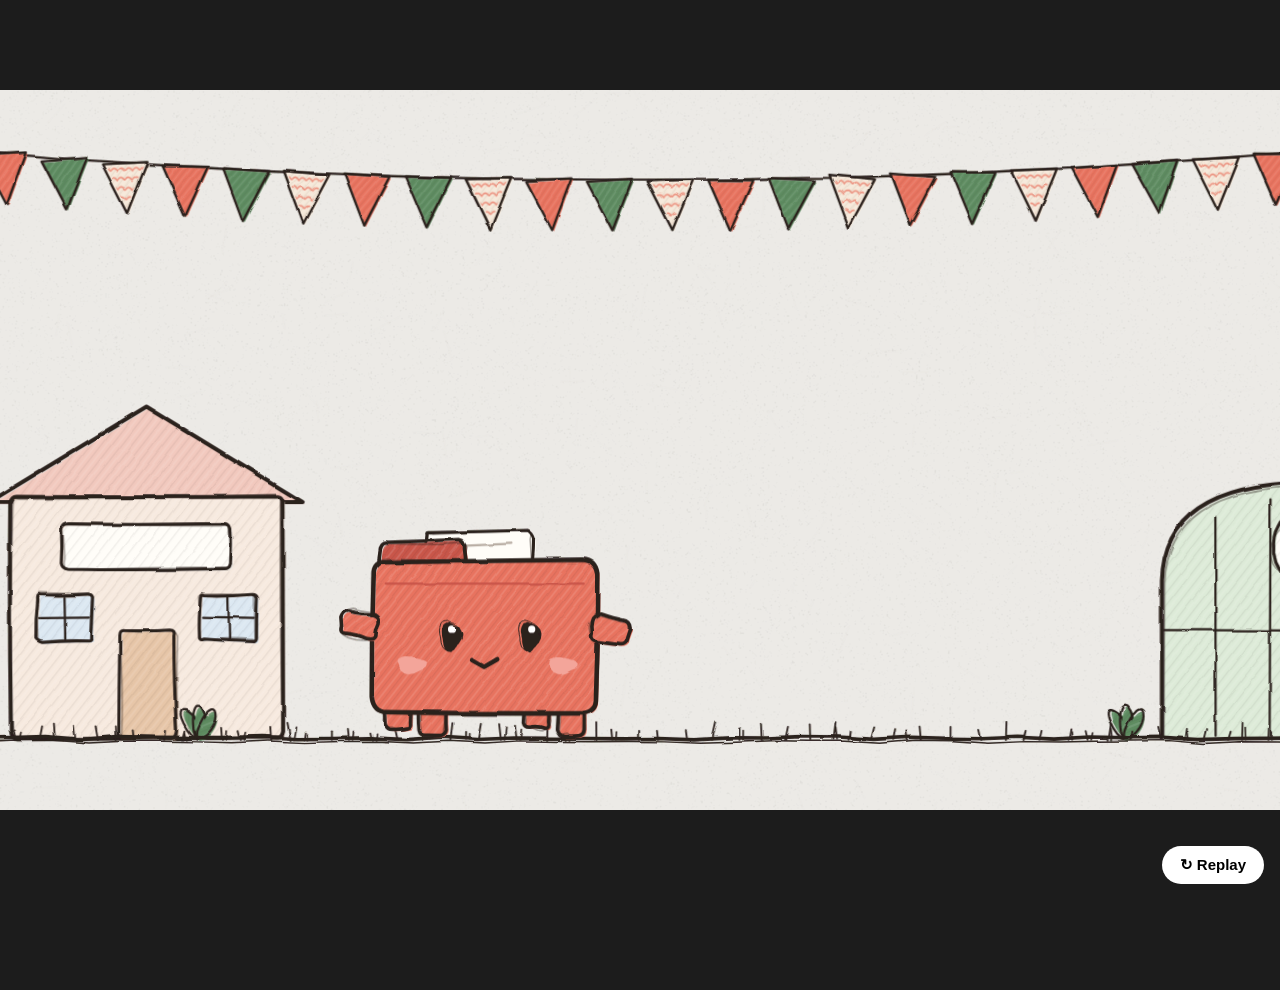
==== quickquote-animation/sketch.html @ 103183b1 "Add hand-drawn sketch cut; vendor fonts so renders use real typefaces sketch.html is a 16:9 doodle-s" ====
<!DOCTYPE html>
<html lang="en">
<head>
<meta charset="utf-8">
<meta name="viewport" content="width=device-width, initial-scale=1">
<title>QuickQuote Sketch</title>
<link href="fonts/fonts.css" rel="stylesheet">
<style>
  html, body { margin: 0; width: 100%; height: 100%; background: #1c1c1c; overflow: hidden; display: flex; align-items: center; justify-content: center; }
  #stage { width: 1920px; height: 1080px; flex: none; transform-origin: center; background: #ECEAE6; }
  svg { display: block; }
  .hand { font-family: Gaegu, 'Patrick Hand', cursive; font-weight: 700; }
  .pen { font-family: 'Patrick Hand', cursive; }
  #replay { position: fixed; right: 16px; bottom: 16px; font: 600 15px sans-serif; background: #fff; border: 0; border-radius: 999px; padding: 10px 18px; cursor: pointer; display: none; }
  body.live #replay { display: block; }
</style>
</head>
<body>
<div id="stage">
<svg id="svg" width="1920" height="1080" viewBox="0 0 1920 1080">
  <defs>
    <filter id="boil" x="-2%" y="-2%" width="104%" height="104%">
      <feTurbulence id="turb" type="fractalNoise" baseFrequency="0.024" numOctaves="2" seed="1" result="n"/>
      <feDisplacementMap in="SourceGraphic" in2="n" scale="5" xChannelSelector="R" yChannelSelector="G"/>
    </filter>
    <pattern id="hatch" width="9" height="9" patternUnits="userSpaceOnUse" patternTransform="rotate(38)">
      <line x1="0" y1="0" x2="0" y2="9" stroke="#2a1d17" stroke-width="2.2" opacity=".09"/>
      <line x1="5" y1="0" x2="5" y2="9" stroke="#fff" stroke-width="1.4" opacity=".16"/>
    </pattern>
    <pattern id="scallop" width="22" height="14" patternUnits="userSpaceOnUse">
      <path d="M0 12 Q5.5 3 11 12 Q16.5 3 22 12" fill="none" stroke="#E8735F" stroke-width="2.2"/>
    </pattern>
  </defs>
  <rect width="1920" height="1080" fill="#ECEAE6"/>
  <image id="paperTex" x="0" y="0" width="1920" height="1080" opacity=".55"/>
  <g id="world" filter="url(#boil)"></g>
  <g id="endLayer"></g>
</svg>
</div>
<button id="replay">↻ Replay</button>
<script>
const NS = 'http://www.w3.org/2000/svg';
const W = 1920, H = 1080, DURATION = 21, GROUND = 880;
const INK = '#2B211D', CORAL = '#E8735F', CORAL_DK = '#C9564A', GREEN = '#5E8C61', MUSTARD = '#E9B949', SKY = '#7FA9DA', PAPER = '#FFFDF8';
const clamp = (v, a = 0, b = 1) => Math.min(b, Math.max(a, v));
const lerp = (a, b, k) => a + (b - a) * k;
const P = (t, a, b) => clamp((t - a) / (b - a));
const outCubic = (x) => 1 - Math.pow(1 - x, 3);
const inCubic = (x) => x * x * x;
const inOut = (x) => (x < 0.5 ? 4 * x * x * x : 1 - Math.pow(-2 * x + 2, 3) / 2);
const outBack = (x, s = 1.9) => 1 + (s + 1) * Math.pow(x - 1, 3) + s * Math.pow(x - 1, 2);
const bump = (t, c, d = 0.35, amp = 1) => (t >= c && t <= c + d ? Math.sin(Math.PI * (t - c) / d) * amp : 0);
function rng(seed) { return () => { seed = (seed * 1664525 + 1013904223) % 4294967296; return seed / 4294967296; }; }
const f1 = (v) => v.toFixed(1);

// ---------- tiny SVG + "sketchy" drawing kit ----------
function el(tag, attrs = {}, parent) {
  const e = document.createElementNS(NS, tag);
  for (const k in attrs) e.setAttribute(k, attrs[k]);
  if (parent) parent.appendChild(e);
  return e;
}
let seedCounter = 100;
function rrPath(x, y, w, h, r, j, rnd) {
  const J = () => (rnd() - 0.5) * 2 * j;
  const p = [[x + r + J(), y + J()], [x + w - r + J(), y + J()], [x + w + J(), y + r + J()], [x + w + J(), y + h - r + J()],
    [x + w - r + J(), y + h + J()], [x + r + J(), y + h + J()], [x + J(), y + h - r + J()], [x + J(), y + r + J()]];
  const c = [[x + w, y], [x + w, y + h], [x, y + h], [x, y]];
  let d = `M${f1(p[0][0])},${f1(p[0][1])}`;
  for (let e = 0; e < 4; e++) {
    const a = p[e * 2], b = p[e * 2 + 1], n = p[(e * 2 + 2) % 8];
    d += ` Q${f1((a[0] + b[0]) / 2 + J())},${f1((a[1] + b[1]) / 2 + J())} ${f1(b[0])},${f1(b[1])}`;
    d += ` Q${c[e][0]},${c[e][1]} ${f1(n[0])},${f1(n[1])}`;
  }
  return d + 'Z';
}
function ellPath(cx, cy, rx, ry, j, rnd, n = 40) {
  let d = '';
  const ph = rnd() * 6.28, amp = j / Math.max(rx, ry);
  for (let i = 0; i <= n; i++) {
    const a = (i / n) * Math.PI * 2, k = 1 + Math.sin(a * 3 + ph) * amp + (rnd() - 0.5) * amp * 0.4;
    d += (i ? 'L' : 'M') + f1(cx + Math.cos(a) * rx * k) + ',' + f1(cy + Math.sin(a) * ry * k);
  }
  return d + 'Z';
}
function polyPath(pts, j, rnd, close = false) {
  return 'M' + pts.map(([x, y]) => `${f1(x + (rnd() - 0.5) * j)},${f1(y + (rnd() - 0.5) * j)}`).join(' L') + (close ? 'Z' : '');
}
// fill (slightly offset, colored-pencil hatch) + main line + faint second pencil pass
function sketch(parent, d1, d2, fill, { sw = 4.5, stroke = INK, hatch = true, fillOpacity = 1 } = {}) {
  const g = el('g', {}, parent);
  if (fill) {
    el('path', { d: d1, fill, 'fill-opacity': fillOpacity, transform: 'translate(2.5 2)' }, g);
    if (hatch) el('path', { d: d1, fill: 'url(#hatch)', transform: 'translate(2.5 2)' }, g);
  }
  if (stroke) {
    el('path', { d: d1, fill: 'none', stroke, 'stroke-width': sw, 'stroke-linecap': 'round', 'stroke-linejoin': 'round' }, g);
    if (d2) el('path', { d: d2, fill: 'none', stroke, 'stroke-width': sw * 0.45, opacity: 0.4, 'stroke-linecap': 'round', 'stroke-linejoin': 'round' }, g);
  }
  return g;
}
const rrect = (parent, x, y, w, h, r, fill, o = {}) => { const rnd = rng(o.seed ?? seedCounter++); const j = o.j ?? 2; return sketch(parent, rrPath(x, y, w, h, r, j, rnd), o.single ? null : rrPath(x, y, w, h, r, j * 1.6, rnd), fill, o); };
const ell = (parent, cx, cy, rx, ry, fill, o = {}) => { const rnd = rng(o.seed ?? seedCounter++); const j = o.j ?? 2; return sketch(parent, ellPath(cx, cy, rx, ry, j, rnd), o.single ? null : ellPath(cx, cy, rx, ry, j * 1.5, rnd), fill, o); };
const poly = (parent, pts, fill, o = {}) => { const rnd = rng(o.seed ?? seedCounter++); const j = o.j ?? 2; return sketch(parent, polyPath(pts, j, rnd, !!fill || o.close), o.single ? null : polyPath(pts, j * 1.6, rnd, !!fill || o.close), fill, o); };
const line = (parent, pts, o = {}) => poly(parent, pts, null, { single: true, ...o });
const text = (parent, x, y, str, o = {}) => { const t = el('text', { x, y, 'text-anchor': o.anchor || 'middle', class: o.cls || 'hand', 'font-size': o.size || 40, fill: o.fill || INK, ...(o.attrs || {}) }, parent); t.textContent = str; return t; };
const setT = (node, s) => node.setAttribute('transform', s);
const setO = (node, o) => { node.setAttribute('opacity', clamp(o).toFixed(3)); node.style.display = o <= 0.001 ? 'none' : ''; };

// ---------- timeline ----------
const T = {
  walkIn: [0.2, 2.3], excite: 2.5, bubble1: [2.6, 3.9],
  papers0: 3.9, bubble2: [4.9, 6.0], phoneIn: [5.9, 6.5], burst: 6.6,
  walk2: [7.2, 7.9], taps: [8.2, 9.1, 10.0, 10.9], button: 11.9,
  eject: 12.25, catch: 13.05, celebrate: [13.2, 13.8, 14.4], phoneOut: [15.4, 16.0], walk3: [15.6, 17.0],
  end: 16.8,
};
const CR_X = { home: 960, phone: 1200, end: 520 };
const PHONE = { x: 1480, y: 560 };
const ROW_Y = [-130, -50, 30, 110];
const BTN_Y = 200;
const JUMP_FOR = (ly) => (GROUND - 120) - (PHONE.y + ly); // lift so the critter's arm reaches that row

// ================= build the world =================
const worldRoot = document.getElementById('world');
const buntingLayer = el('g', {}, worldRoot);
const world = el('g', {}, worldRoot);   // everything under the camera
const endLayer = document.getElementById('endLayer');

// paper texture (static, generated once)
{
  const c = document.createElement('canvas'); c.width = 960; c.height = 540;
  const x = c.getContext('2d'), img = x.createImageData(960, 540), r = rng(77);
  for (let i = 0; i < img.data.length; i += 4) {
    const v = r(); const g = v > 0.985 ? 150 : v > 0.93 ? 205 : 245 + r() * 10;
    img.data[i] = img.data[i + 1] = g; img.data[i + 2] = g - 4; img.data[i + 3] = v > 0.93 ? 60 : 18;
  }
  x.putImageData(img, 0, 0);
  x.globalAlpha = 0.05; x.strokeStyle = '#8a7f72';
  for (let i = 0; i < 260; i++) { const px = r() * 960, py = r() * 540, a = r() * 6.28, l = 6 + r() * 20; x.beginPath(); x.moveTo(px, py); x.lineTo(px + Math.cos(a) * l, py + Math.sin(a) * l); x.stroke(); }
  document.getElementById('paperTex').setAttribute('href', c.toDataURL());
}

// background doodles
const bg = el('g', {}, world);
// agency building (left)
const agency = el('g', { transform: 'translate(150 0)' }, bg);
poly(agency, [[88, 618], [262, 512], [436, 618]], '#F2C9BE', { j: 2 });
rrect(agency, 112, 612, 300, 268, 6, '#F7EADF', { j: 2 });
rrect(agency, 168, 642, 188, 50, 8, PAPER, { sw: 3.5 });
text(agency, 262, 678, 'AGENCY', { cls: 'pen', size: 32 });
rrect(agency, 232, 760, 62, 120, 6, '#E7C6A8', { sw: 3.5 });
[[140, 720], [322, 720]].forEach(([x, y]) => { rrect(agency, x, y, 62, 52, 4, '#DCE8F2', { sw: 3.5 }); line(agency, [[x + 31, y + 3], [x + 31, y + 50]], { sw: 2.5 }); line(agency, [[x + 3, y + 26], [x + 59, y + 26]], { sw: 2.5 }); });
// greenhouse (right)
const greenhouse = el('g', {}, bg);
sketch(greenhouse, 'M1540 880 L1540 705 Q1542 598 1700 596 Q1858 598 1860 705 L1860 880', 'M1542 880 L1543 708 Q1546 602 1700 600 Q1855 602 1858 708 L1858 880', '#DDEBD8', {});
[1600, 1660, 1740, 1800].forEach((x) => { const top = 705 - Math.sqrt(Math.max(0, 1 - Math.pow((x - 1700) / 160, 2))) * 100; line(greenhouse, [[x, 878], [x, top + 6]], { sw: 2.5 }); });
line(greenhouse, [[1542, 760], [1858, 760]], { sw: 2.5 });
ell(greenhouse, 1700, 668, 38, 38, PAPER, { sw: 3.5 });
{ // leaf sign
  const lg = el('g', { transform: 'translate(1700 684)' }, greenhouse);
  [-60, -30, 0, 30, 60].forEach((a, i) => { const len = [22, 30, 36, 30, 22][i]; const g2 = el('g', { transform: `rotate(${a})` }, lg); ell(g2, 0, -len / 2 - 2, 5, len / 2, GREEN, { sw: 2.2, single: true, j: 0.6 }); });
  line(lg, [[0, 0], [0, 12]], { sw: 2.5 });
}
// little plants
[[1500, 880], [1880, 880], [470, 880]].forEach(([x, y], k) => { [-30, 0, 30].forEach((a) => { const g2 = el('g', { transform: `translate(${x} ${y}) rotate(${a})` }, bg); ell(g2, 0, -18, 7, 18, GREEN, { sw: 2.5, single: true, j: 0.8 }); }); });
// ground + grass
{
  const r = rng(5), pts = [];
  for (let x = -20; x <= 1940; x += 40) pts.push([x, GROUND + (r() - 0.5) * 3]);
  line(bg, pts, { sw: 4, j: 1.5 });
  line(bg, pts.map(([x, y]) => [x + 7, y + 4]), { sw: 1.6, j: 2, attrs: {} });
  for (let x = 0; x < 1920; x += 14 + r() * 22) {
    const h = 6 + r() * 12, a = (r() - 0.5) * 0.7;
    line(bg, [[x, GROUND + 2], [x + Math.sin(a) * h, GROUND - h]], { sw: 2, j: 0.4 });
    if (r() > 0.6) line(bg, [[x + 4, GROUND + 2], [x + 4 + Math.sin(-a) * h * 0.7, GROUND - h * 0.7]], { sw: 1.8, j: 0.4 });
  }
}
// bunting
const bunting = el('g', {}, buntingLayer);
const FLAGS = [];
{
  const B = (u) => [lerp(lerp(-40, 960, u), lerp(960, 1960, u), u), lerp(lerp(92, 178, u), lerp(178, 92, u), u)];
  const pts = []; for (let i = 0; i <= 40; i++) pts.push(B(i / 40));
  line(bunting, pts, { sw: 3.5, j: 1 });
  const N = 22, cols = [CORAL, GREEN, '#F6E9DA'];
  for (let i = 0; i < N; i++) {
    const [x, y] = B((i + 0.5) / N);
    const g = el('g', { transform: `translate(${f1(x)} ${f1(y)})` }, bunting);
    const inner = el('g', {}, g);
    const col = cols[i % 3];
    poly(inner, [[-34, 0], [34, 0], [0, 76]], col, { j: 2, sw: 3.5 });
    if (col === '#F6E9DA') el('path', { d: 'M-28 4 L28 4 L0 66 Z', fill: 'url(#scallop)', opacity: 0.8 }, inner);
    FLAGS.push({ inner, ph: i * 0.7 });
  }
}

// phone
const phone = el('g', {}, world);
const phoneInner = el('g', {}, phone);
rrect(phoneInner, -160, -290, 320, 580, 42, PAPER, { sw: 5.5, hatch: false });
rrect(phoneInner, -142, -272, 284, 544, 30, null, { sw: 2, single: true, stroke: '#9a918a' });
rrect(phoneInner, -42, -262, 84, 22, 11, INK, { sw: 3, single: true, hatch: false });
text(phoneInner, -118, -196, 'QuickQuote', { anchor: 'start', size: 46 });
poly(phoneInner, [[102, -238], [86, -206], [100, -206], [90, -178], [118, -214], [103, -214], [112, -238]], CORAL, { sw: 3, j: 0.8 });
text(phoneInner, -118, -166, 'by CARMA', { anchor: 'start', cls: 'pen', size: 24, fill: '#7a706a' });
const ROWS = ['Coverage', 'Eligibility', 'Rate', 'Indication'].map((lab, i) => {
  const y0 = ROW_Y[i];
  const hi = el('g', {}, phoneInner); rrect(hi, -132, y0 - 32, 264, 64, 16, '#DDEEDD', { stroke: null, hatch: true });
  rrect(phoneInner, -120, y0 - 19, 38, 38, 7, PAPER, { sw: 3.5, hatch: false });
  text(phoneInner, -64, y0 + 12, lab, { anchor: 'start', cls: 'pen', size: 36 });
  const ck = el('path', { d: `M${-113} ${y0 + 1} L${-102} ${y0 + 13} L${-78} ${y0 - 18}`, fill: 'none', stroke: GREEN, 'stroke-width': 7, 'stroke-linecap': 'round', 'stroke-linejoin': 'round', 'stroke-dasharray': 60, 'stroke-dashoffset': 60 }, phoneInner);
  return { hi, ck };
});
const btn = el('g', {}, phoneInner);
rrect(btn, -130, BTN_Y - 34, 260, 68, 34, CORAL, { sw: 4 });
text(btn, 0, BTN_Y + 11, 'Get indication', { size: 36, fill: '#fff' });

// stopwatch
const watch = el('g', {}, world);
rrect(watch, -12, -74, 24, 18, 4, INK, { single: true, sw: 3 });
ell(watch, 0, 0, 56, 56, PAPER, { sw: 5, hatch: false });
const watchHand = el('g', {}, watch); line(watchHand, [[0, 0], [0, -38]], { sw: 5, stroke: CORAL });
ell(watch, 0, 0, 5, 5, INK, { single: true, sw: 2 });
const watchText = text(watch, 0, 108, '0:00', { size: 52 });
const watchSub = text(watch, 0, 150, 'under 3 min!', { size: 34, fill: GREEN });

// critter
const critter = el('g', {}, world);
const cBody = el('g', {}, critter);
const LEGS = [-96, -58, 58, 96].map((x) => { const g = el('g', {}, cBody); rrect(g, x - 14, -44, 28, 44, 6, CORAL, { sw: 4 }); return g; });
rrect(cBody, -66, -226, 118, 58, 5, PAPER, { sw: 3.5, hatch: false });
line(cBody, [[-52, -210], [30, -212]], { sw: 2.5, stroke: '#b9aea4' });
rrect(cBody, -116, -216, 94, 36, 9, CORAL_DK, { sw: 4 });
rrect(cBody, -124, -194, 248, 168, 16, CORAL, { sw: 5 });
line(cBody, [[-110, -168], [110, -168]], { sw: 2.5, stroke: CORAL_DK, j: 1.5 });
const face = el('g', {}, cBody);
const eyes = el('g', {}, face);
const eyeL = el('g', {}, eyes), eyeR = el('g', {}, eyes);
ell(eyeL, -44, -112, 11, 16, INK, { single: true, sw: 1, hatch: false }); el('circle', { cx: -40, cy: -118, r: 4, fill: '#fff' }, eyeL);
ell(eyeR, 44, -112, 11, 16, INK, { single: true, sw: 1, hatch: false }); el('circle', { cx: 48, cy: -118, r: 4, fill: '#fff' }, eyeR);
const eyesHappy = el('g', {}, face);
line(eyesHappy, [[-58, -106], [-44, -122], [-30, -106]], { sw: 6 }); line(eyesHappy, [[30, -106], [44, -122], [58, -106]], { sw: 6 });
ell(face, -84, -80, 16, 9, '#F3A59A', { stroke: null, hatch: false }); ell(face, 84, -80, 16, 9, '#F3A59A', { stroke: null, hatch: false });
const mSmile = line(face, [[-14, -84], [0, -76], [14, -84]], { sw: 5 });
const mOpen = poly(face, [[-18, -88], [18, -88], [12, -70], [0, -64], [-12, -70]], INK, { sw: 3, hatch: false, j: 0.8 });
const mO = ell(face, 0, -78, 9, 11, INK, { single: true, sw: 2, hatch: false });
const armL = el('g', {}, critter), armR = el('g', {}, critter);
const armLi = el('g', {}, armL), armRi = el('g', {}, armR);
rrect(armLi, -38, -14, 42, 28, 9, CORAL, { sw: 4 });
rrect(armRi, -4, -14, 42, 28, 9, CORAL, { sw: 4 });
const held = el('g', {}, critter);
function drawCard(parent) {
  rrect(parent, -104, -62, 208, 124, 10, PAPER, { sw: 4.5, hatch: false });
  text(parent, 0, -28, 'INDICATION', { cls: 'pen', size: 22, fill: '#6f665f', attrs: { 'letter-spacing': 3 } });
  text(parent, 0, 22, '$1,511', { size: 58, fill: CORAL_DK });
  text(parent, 0, 50, 'non-binding', { cls: 'pen', size: 20, fill: '#8a817a' });
}
const heldCard = el('g', { transform: 'translate(0 -282)' }, held); drawCard(heldCard);

// papers
const PAPER_LABELS = ['ACORD 125', 'Supplemental', 'Loss runs', 'SOV', 'ACORD 126', 'Class code?', 'Questionnaire', 'Loss runs', 'ACORD 140', 'Supplemental', 'Signed apps', 'Class code?', 'Loss runs', 'ACORD 125'];
const PILE = [[885, 812], [962, 818], [1040, 810], [860, 742], [930, 736], [1000, 744], [1070, 738], [900, 668], [975, 662], [1045, 670], [940, 598], [1012, 604], [975, 540], [990, 488]];
const PAPERS = [];
{
  const r = rng(21);
  PAPER_LABELS.forEach((lab, i) => {
    const g = el('g', {}, world);
    rrect(g, -58, -72, 116, 144, 5, PAPER, { sw: 3.5, hatch: false });
    text(g, 0, -40, lab, { cls: 'pen', size: lab.length > 10 ? 17 : 20, fill: CORAL_DK });
    [-14, 6, 26, 46].forEach((y, k) => line(g, [[-40, y], [k === 3 ? 10 : 40, y + (r() - 0.5) * 3]], { sw: 2.5, stroke: '#b7ada4' }));
    const [x1, y1] = PILE[i];
    const ang = Math.atan2(y1 - 740, x1 - 960) + (r() - 0.5) * 0.8;
    PAPERS.push({ g, t0: T.papers0 + i * 0.1, x0: x1 + (r() - 0.5) * 300, r0: (r() - 0.5) * 120, x1, y1, r1: (r() - 0.5) * 34,
      vx: Math.cos(ang) * (900 + r() * 700), vy: -500 - r() * 700, spin: (r() - 0.5) * 900 });
  });
}
// peeking eyes (drawn above the pile)
const peek = el('g', {}, world);
ell(peek, -30, 0, 10, 14, INK, { single: true, sw: 1, hatch: false }); ell(peek, 30, 0, 10, 14, INK, { single: true, sw: 1, hatch: false });
el('circle', { cx: -26, cy: -5, r: 3.5, fill: '#fff' }, peek); el('circle', { cx: 34, cy: -5, r: 3.5, fill: '#fff' }, peek);
const sweat = el('g', {}, peek); sketch(sweat, 'M70 -40 q14 22 0 30 q-14 -8 0 -30 Z', null, '#A9D4F2', { sw: 3 });

// flying indication card, impact lines, sparkles
const flyCard = el('g', {}, world); drawCard(flyCard);
const impact = el('g', {}, world);
for (let i = 0; i < 10; i++) { const a = (i / 10) * Math.PI * 2 + 0.3; line(impact, [[Math.cos(a) * 150, Math.sin(a) * 110], [Math.cos(a) * 205, Math.sin(a) * 150]], { sw: 5 }); }
const sparkles = el('g', {}, world);
const SPARK = [[-200, -250], [190, -300], [210, 60], [-210, 120]].map(([x, y], i) => {
  const g = el('g', {}, sparkles); poly(g, [[0, -22], [5, -5], [22, 0], [5, 5], [0, 22], [-5, 5], [-22, 0], [-5, -5]], i % 2 ? MUSTARD : CORAL, { sw: 2.5, j: 0.6 });
  return { g, x, y };
});

// speech bubbles
function bubble(parent, rx, ry, tail, lines, size) {
  const g = el('g', {}, parent);
  poly(g, [[-rx * 0.28, ry * 0.62], [tail[0], tail[1]], [rx * 0.02, ry * 0.8]], PAPER, { sw: 4.5, hatch: false, j: 1 });
  ell(g, 0, 0, rx, ry, PAPER, { sw: 5, hatch: false });
  el('path', { d: `M${-rx * 0.3} ${ry * 0.55} L${rx * 0.05} ${ry * 0.72}`, stroke: PAPER, 'stroke-width': 12 }, g);
  lines.forEach((s, i) => text(g, 0, (i - (lines.length - 1) / 2) * size * 1.05 + size * 0.34, s, { size }));
  return g;
}
const bub1 = bubble(world, 250, 90, [-60, 170], ['New cannabis', 'account!'], 50);
const bub2 = bubble(world, 220, 70, [150, 130], ['Ugh… paperwork.'], 46);
const bub3 = bubble(world, 190, 88, [170, 150], ['QUOTED!'], 78);

// confetti
const CONF = [];
{
  const r = rng(8), layer = el('g', {}, world), cols = [CORAL, GREEN, MUSTARD, SKY, CORAL];
  for (let i = 0; i < 90; i++) {
    const g = el('g', {}, layer), c = cols[i % cols.length], kind = i % 4;
    if (kind === 0) poly(g, [[-8, -6], [8, -6], [8, 6], [-8, 6]], c, { sw: 2, single: true, j: 0.8, hatch: false });
    else if (kind === 1) poly(g, [[0, -9], [8, 7], [-8, 7]], c, { sw: 2, single: true, j: 0.8, hatch: false });
    else if (kind === 2) sketch(g, 'M0 4 C-10 -4 -6 -12 0 -6 C6 -12 10 -4 0 4 Z', null, c, { sw: 2, hatch: false });
    else line(g, [[-9, 0], [-4, -5], [1, 0], [6, -5], [10, 0]], { sw: 3, stroke: c });
    const burst = i < 34;
    const ang = -Math.PI / 2 + (r() - 0.5) * 2.4;
    CONF.push({ g, burst, x0: r() * W, y0: -40 - r() * 700, v: 90 + r() * 90, sway: 20 + r() * 30, ph: r() * 6.28, spin: (r() - 0.5) * 300,
      vx: Math.cos(ang) * (500 + r() * 700), vy: Math.sin(ang) * (500 + r() * 700) });
  }
}

// ---------- end card (outside the boil filter so the logo stays crisp) ----------
const EX = 1330;
const endLogo = el('g', {}, endLayer);
text(endLogo, EX, 300, 'CARMA', { cls: '', size: 118, fill: '#343434', attrs: { style: 'font-family:Montserrat;font-weight:800;letter-spacing:-1px' } });
text(endLogo, EX - 6, 344, 'insurance', { cls: '', size: 34, fill: '#343434', attrs: { style: "font-family:'Playfair Display';letter-spacing:14px" } });
el('path', { d: `M${EX + 150} 314 l18 0 l-14 40 l-18 0 Z`, fill: '#EC5F59' }, endLogo);
const endQQ = el('g', {}, endLayer); text(endQQ, EX, 480, 'QuickQuote', { size: 124, fill: CORAL_DK });
const underline = el('path', { d: `M${EX - 250} 506 Q${EX} 520 ${EX + 262} 500`, fill: 'none', stroke: CORAL, 'stroke-width': 9, 'stroke-linecap': 'round', 'stroke-dasharray': 560, 'stroke-dashoffset': 560 }, endLayer);
const endL1 = el('g', {}, endLayer); text(endL1, EX, 598, 'Cannabis account?', { size: 64 });
const endL2 = el('g', {}, endLayer); text(endL2, EX, 670, 'Get an indication in 3 minutes or less.', { size: 44, fill: '#4a403a' });
const endCta = el('g', {}, endLayer);
{ const g = el('g', { filter: 'url(#boil)' }, endCta); rrect(g, EX - 360, 736, 720, 92, 46, '#EC5F59', { sw: 5 }); }
text(endCta, EX, 797, 'Request access  →  carma365.com', { size: 42, fill: '#fff' });
const endFine = el('g', {}, endLayer); text(endFine, 960, 1046, 'Non-binding indications for eligible cannabis accounts.', { cls: 'pen', size: 28, fill: '#6f665f' });

// ================= per-frame =================
function critterX(t) {
  if (t < T.walkIn[0]) return -250;
  if (t < T.walkIn[1]) return lerp(-250, CR_X.home, (P(t, ...T.walkIn) * 0.85 + outCubic(P(t, ...T.walkIn)) * 0.15));
  if (t < T.walk2[0]) return CR_X.home;
  if (t < T.walk2[1]) return lerp(CR_X.home, CR_X.phone, inOut(P(t, ...T.walk2)));
  if (t < T.walk3[0]) return CR_X.phone;
  if (t < T.walk3[1]) return lerp(CR_X.phone, CR_X.end, inOut(P(t, ...T.walk3)));
  return CR_X.end;
}
const HOPS = [[T.excite, 70, 0.42], [T.excite + 0.45, 45, 0.36], [T.burst, 170, 0.62], ...T.celebrate.map((c, i) => [c, [150, 110, 80][i], 0.52]), [18.9, 45, 0.4], [19.6, 45, 0.4]];
const TAP_ALL = [...T.taps.map((c, i) => [c, JUMP_FOR(ROW_Y[i])]), [T.button, 0]];
function jumpAt(t) {
  let y = 0, sq = 1;
  HOPS.forEach(([c, h, d]) => { if (t >= c && t <= c + d) { const u = (t - c) / d; y += h * 4 * u * (1 - u); sq += (u < 0.5 ? 0.06 : -0.02); } sq -= bump(t, c + d, 0.18, 0.12); if (t >= c - 0.12 && t < c) sq -= bump(t, c - 0.12, 0.12, 0.1); });
  TAP_ALL.forEach(([c, J]) => {
    if (J <= 0) return;
    if (t >= c - 0.36 && t < c) y += J * outCubic(P(t, c - 0.36, c));
    else if (t >= c && t < c + 0.4) y += J * (1 - inCubic(P(t, c + 0.06, c + 0.4)));
    sq -= bump(t, c + 0.4, 0.16, 0.1);
  });
  return [y, sq];
}
const CAM = [[0, 960, 560, 1.35], [7.0, 960, 560, 1.35], [7.9, 1300, 560, 1.35], [15.5, 1300, 560, 1.35], [16.6, 960, 540, 1]];
function camAt(t) {
  if (t <= CAM[0][0]) return CAM[0].slice(1);
  for (let i = 0; i < CAM.length - 1; i++) {
    const a = CAM[i], b = CAM[i + 1];
    if (t <= b[0]) { const k = inOut(P(t, a[0], b[0])); return [lerp(a[1], b[1], k), lerp(a[2], b[2], k), lerp(a[3], b[3], k)]; }
  }
  return CAM[CAM.length - 1].slice(1);
}
function setTime(t) {
  const [camX, camY, camZ] = camAt(t);
  setT(world, `translate(960 540) scale(${camZ.toFixed(4)}) translate(${f1(-camX)} ${f1(-camY)})`);
  document.getElementById('turb').setAttribute('seed', String(1 + (Math.floor(t * 8) % 6)));

  // bunting drop + sway
  setT(bunting, `translate(0 ${f1((1 - outBack(P(t, 0, 0.8), 1.4)) * -220)})`);
  FLAGS.forEach((f) => setT(f.inner, `rotate(${f1(Math.sin(t * 2.2 + f.ph) * 4)})`));
  // fade the greenhouse behind the end text
  setO(greenhouse, 1 - 0.75 * P(t, 15.9, 16.6));

  // ---- critter
  const x = critterX(t), xn = critterX(t + 0.02), speed = Math.abs(xn - x) / 0.02;
  const [jy, sq] = jumpAt(t);
  const y = GROUND - jy;
  const walking = speed > 20 && jy < 1;
  const ph = x * 0.075;
  LEGS.forEach((g, i) => {
    const amp = walking ? clamp(speed / 500) * 14 : 0;
    const air = jy > 4 ? 10 : 0;
    setT(g, `translate(0 ${f1(-Math.max(0, Math.sin(ph + (i % 2) * Math.PI)) * amp + (i < 2 ? air * 0.3 : air * 0.3))}) rotate(${f1(jy > 4 ? (i < 2 ? -8 : 8) : 0)} ${[-96, -58, 58, 96][i]} -44)`);
  });
  const bob = walking ? Math.abs(Math.sin(ph)) * 5 : Math.sin(t * 3) * 1.5;
  const buried = t > T.papers0 + 0.5 && t < T.burst;
  PAPERS.forEach((p) => { /* squash as each sheet lands */ });
  let sqp = sq; PAPERS.forEach((p) => { if (t < T.burst) sqp -= bump(t, p.t0 + 0.42, 0.16, 0.035); });
  const sy = sqp * (buried ? 0.92 : 1), sx = 1 / Math.sqrt(sy);
  setT(critter, `translate(${f1(x)} ${f1(y - bob)})`);
  setT(cBody, `scale(${sx.toFixed(3)} ${sy.toFixed(3)})`);
  const dir = t > T.walk3[0] - 0.1 && t < T.walk3[1] + 0.1 ? -1 : (xn >= x ? 1 : 1);
  // face
  const excited = t > T.excite - 0.05 && t < T.bubble1[1];
  const celebrating = t > T.catch;
  const happy = excited || celebrating;
  const blinkM = (t + 0.4) % 2.6, blink = blinkM < 0.13 ? 1 - Math.sin(Math.PI * blinkM / 0.13) * 0.9 : 1;
  const lookX = (t > T.walk2[1] && t < T.catch) ? 6 : dir * 4 * (walking ? 1 : 0.4);
  setT(eyes, `translate(${f1(lookX)} 0)`);
  setT(eyeL, `translate(0 ${f1(-112 * (1 - blink))}) scale(1 ${blink.toFixed(3)})`);
  setT(eyeR, `translate(0 ${f1(-112 * (1 - blink))}) scale(1 ${blink.toFixed(3)})`);
  setO(eyes, happy ? 0 : 1); setO(eyesHappy, happy ? 1 : 0);
  const tapping = TAP_ALL.some(([c]) => t > c - 0.36 && t < c + 0.3);
  setO(mOpen, happy ? 1 : 0); setO(mO, !happy && tapping ? 1 : 0); setO(mSmile, !happy && !tapping ? 1 : 0);
  // arms
  let aL = Math.sin(t * 3) * 6, aR = -Math.sin(t * 3) * 6, sL = 1, sR = 1;
  if (walking) { aL = Math.sin(ph) * 18; aR = Math.sin(ph) * 18; }
  if (excited) { aL = 60 + Math.sin(t * 20) * 15; aR = -60 - Math.sin(t * 20) * 15; }
  TAP_ALL.forEach(([c], i) => {
    const k = Math.max(bump(t, c - 0.12, 0.34, 1), 0);
    if (k > 0) {
      const tx = i < 4 ? PHONE.x - 101 : PHONE.x - 70;
      const need = (tx - (x + 122)) / 38;
      sR = lerp(1, Math.max(1.2, need), k); aR = 0;
    }
  });
  if (t > T.catch - 0.12) {
    const k = outBack(P(t, T.catch - 0.12, T.catch + 0.1), 1.5);
    aL = lerp(aL, 112, k); aR = lerp(aR, -112, k); sL = lerp(1, 2.5, k); sR = lerp(sR, 2.5, k);
  }
  setT(armL, `translate(-122 ${f1(-120 * sy)})`); setT(armLi, `rotate(${f1(aL)}) scale(${sL.toFixed(3)} 1)`);
  setT(armR, `translate(122 ${f1(-120 * sy)})`); setT(armRi, `rotate(${f1(aR)}) scale(${sR.toFixed(3)} 1)`);
  // held card
  setO(held, t >= T.catch ? 1 : 0);
  setT(held, `translate(0 ${f1((1 - sy) * 150)}) rotate(${f1(Math.sin(t * 4) * 3)})`);

  // ---- papers
  PAPERS.forEach((p) => {
    if (t < p.t0) { setO(p.g, 0); return; }
    let px, py, pr;
    if (t < T.burst) {
      const f = P(t, p.t0, p.t0 + 0.42);
      px = lerp(p.x0, p.x1, outCubic(f)); py = lerp(-180, p.y1, inCubic(f)); pr = lerp(p.r0, p.r1, outCubic(f));
      if (f >= 1) py -= bump(t, p.t0 + 0.42, 0.2, 10);
      if (t > 5.3) pr += Math.sin(t * 13 + p.x1) * 2;
    } else {
      const d = t - T.burst;
      px = p.x1 + p.vx * d; py = p.y1 + p.vy * d + 1200 * d * d; pr = p.r1 + p.spin * d;
    }
    setO(p.g, py < 1300 ? 1 : 0);
    setT(p.g, `translate(${f1(px)} ${f1(py)}) rotate(${f1(pr)})`);
  });
  const pk = t > 5.1 && t < T.burst ? 1 : 0;
  setO(peek, pk);
  setT(peek, `translate(${f1(960 + Math.sin(t * 2.4) * 10)} 758)`);
  setT(sweat, `translate(0 ${f1((t * 40) % 14)})`);

  // ---- phone
  let phx = PHONE.x, phr = 0;
  if (t < T.phoneOut[0]) { const k = P(t, ...T.phoneIn); phx = lerp(2250, PHONE.x, outBack(k, 1.3)); phr = (1 - outCubic(k)) * 12; }
  else { const k = inCubic(P(t, ...T.phoneOut)); phx = lerp(PHONE.x, 2300, k); phr = k * 10; }
  const shake = t > T.eject - 0.1 && t < T.eject + 0.25 ? Math.sin(t * 90) * 5 : 0;
  setO(phone, t > T.phoneIn[0] && t < T.phoneOut[1] ? 1 : 0);
  setT(phone, `translate(${f1(phx + shake)} ${PHONE.y}) rotate(${f1(phr)}) scale(${(1 + bump(t, T.button, 0.25, 0.02)).toFixed(3)})`);
  ROWS.forEach((r, i) => {
    const c = T.taps[i];
    setO(r.hi, P(t, c - 0.02, c + 0.12));
    r.ck.setAttribute('stroke-dashoffset', f1(60 * (1 - outCubic(P(t, c + 0.02, c + 0.28)))));
  });
  const bp = t >= T.button && t < T.button + 0.18;
  setT(btn, `translate(0 ${bp ? 5 : 0}) scale(${bp ? 0.97 : 1})`);
  SPARK.forEach((s, i) => {
    const k = bump(t, 6.3 + i * 0.07, 0.6, 1);
    setO(s.g, k); setT(s.g, `translate(${f1(PHONE.x + s.x)} ${f1(PHONE.y + s.y)}) scale(${(0.4 + k).toFixed(3)}) rotate(${f1(t * 90)})`);
  });

  // ---- stopwatch
  const wIn = outBack(P(t, 7.9, 8.3), 2), wOut = 1 - inCubic(P(t, 13.0, 13.25));
  const wk = Math.min(wIn, wOut);
  setO(watch, t > 7.9 && t < 13.25 ? 1 : 0);
  const secs = clamp((t - 8.0) / (12.6 - 8.0)) * 167;
  setT(watch, `translate(820 ${f1(400 + Math.sin(t * 2) * 6)}) scale(${(wk * (1 + bump(t, 12.6, 0.3, 0.15))).toFixed(3)}) rotate(${f1(Math.sin(t * 1.7) * 3)})`);
  setT(watchHand, `rotate(${f1(secs * 6)})`);
  watchText.textContent = `${Math.floor(secs / 60)}:${String(Math.floor(secs % 60)).padStart(2, '0')}`;
  watchText.setAttribute('fill', t >= 12.6 ? GREEN : INK);
  setO(watchSub, P(t, 12.6, 12.9));

  // ---- flying card
  if (t >= T.eject && t < T.catch) {
    let cx, cy, cr, cs;
    if (t < T.eject + 0.35) { const k = outCubic(P(t, T.eject, T.eject + 0.35)); cx = PHONE.x; cy = lerp(PHONE.y - 250, PHONE.y - 330, k); cr = 0; cs = lerp(0.4, 1, k); }
    else { const k = inOut(P(t, T.eject + 0.35, T.catch)); cx = lerp(PHONE.x, CR_X.phone, k); cy = lerp(PHONE.y - 330, GROUND - 282, k) - Math.sin(Math.PI * k) * 120; cr = k * 360; cs = 1; }
    setO(flyCard, 1); setT(flyCard, `translate(${f1(cx)} ${f1(cy)}) rotate(${f1(cr)}) scale(${cs.toFixed(3)})`);
  } else setO(flyCard, 0);
  const im = t > T.catch && t < T.catch + 0.9 ? 1 - P(t, T.catch + 0.5, T.catch + 0.9) : 0;
  setO(impact, im);
  setT(impact, `translate(${f1(x)} ${f1(y - bob - 282)}) scale(${(0.8 + 0.25 * Math.abs(Math.sin(t * 14))).toFixed(3)})`);

  // ---- bubbles
  const pop = (a, b) => (t < a || t > b ? 0 : Math.min(outBack(P(t, a, a + 0.35), 2.2), 1 - inCubic(P(t, b - 0.22, b))));
  const b1 = pop(...T.bubble1); setO(bub1, b1 > 0 ? 1 : 0); setT(bub1, `translate(1020 470) scale(${Math.max(0.001, b1).toFixed(3)})`);
  const b2 = pop(...T.bubble2); setO(bub2, b2 > 0 ? 1 : 0); setT(bub2, `translate(700 440) scale(${Math.max(0.001, b2).toFixed(3)}) rotate(${f1(Math.sin(t * 8) * 1.5)})`);
  const b3 = pop(13.15, 15.3); setO(bub3, b3 > 0 ? 1 : 0); setT(bub3, `translate(930 360) scale(${Math.max(0.001, b3).toFixed(3)}) rotate(${f1(-4 + Math.sin(t * 6) * 2)})`);

  // ---- confetti
  CONF.forEach((c) => {
    const d = t - 13.1;
    if (d < 0) { setO(c.g, 0); return; }
    let cx, cy;
    if (c.burst) { cx = CR_X.phone + c.vx * d * Math.exp(-d * 1.2); cy = GROUND - 282 + c.vy * d * Math.exp(-d * 1.2) + 300 * d * d; }
    else { cx = c.x0 + Math.sin(d * 2 + c.ph) * c.sway; cy = c.y0 + c.v * d * 1.6; }
    setO(c.g, cy < GROUND + 10 ? (c.burst ? 1 - P(d, 2.2, 3) : 1) : 0);
    setT(c.g, `translate(${f1(cx)} ${f1(cy)}) rotate(${f1(c.spin * d)}) scale(${(0.7 + 0.3 * Math.cos(d * 5 + c.ph)).toFixed(3)} 1)`);
  });

  // ---- end card
  const e = (a, s = 2) => outBack(P(t, a, a + 0.45), s);
  const at = (node, a, dy = 0, s = 2) => { const k = e(a, s); setO(node, clamp(k * 2)); setT(node, `translate(0 ${f1((1 - k) * 30 + dy)})`); };
  at(endLogo, T.end); at(endQQ, T.end + 0.3);
  underline.setAttribute('stroke-dashoffset', f1(560 * (1 - outCubic(P(t, T.end + 0.6, T.end + 1.0)))));
  at(endL1, T.end + 0.7, 0, 1.4); at(endL2, T.end + 0.9, 0, 1.4);
  const ck = e(T.end + 1.3, 2.2); setO(endCta, clamp(ck * 2));
  const pulse = t > T.end + 2 ? 1 + Math.sin((t - T.end - 2) * 5) * 0.015 : 1;
  setT(endCta, `translate(${EX} 782) scale(${(Math.max(0.001, ck) * pulse).toFixed(3)}) translate(${-EX} -782)`);
  setO(endFine, P(t, T.end + 1.6, T.end + 2.0));
}
window.setTime = setTime;
window.DURATION = DURATION;
window.STAGE = [W, H];
window.SFX = [
  ...Array.from({ length: 14 }, (_, i) => ({ t: 0.3 + i * 0.145, k: 'step' })),
  { t: T.excite, k: 'boing' }, { t: T.bubble1[0], k: 'pop' },
  ...PAPERS.map((p) => ({ t: p.t0 + 0.42, k: 'paper' })),
  { t: T.bubble2[0], k: 'pop2' }, { t: T.phoneIn[0], k: 'whoosh' }, { t: 6.35, k: 'ding' }, { t: 6.4, k: 'sparkle' },
  { t: T.burst, k: 'boing' }, { t: T.burst + 0.02, k: 'whoosh' },
  ...Array.from({ length: 5 }, (_, i) => ({ t: 7.25 + i * 0.13, k: 'step' })),
  { t: 7.95, k: 'pop2' },
  ...T.taps.map((c) => ({ t: c - 0.3, k: 'hop' })),
  ...[...T.taps, T.button].map((c) => ({ t: c, k: 'click' })),
  ...T.taps.map((c) => ({ t: c + 0.05, k: 'scribble' })),
  ...T.taps.map((c) => ({ t: c + 0.12, k: 'ding' })),
  { t: 12.6, k: 'ding' }, { t: T.eject, k: 'whoosh' },
  { t: T.catch, k: 'chime' }, { t: T.catch + 0.05, k: 'confetti' }, { t: 13.15, k: 'pop' },
  ...T.celebrate.map((c) => ({ t: c, k: 'boing' })),
  { t: T.phoneOut[0], k: 'whoosh' },
  ...Array.from({ length: 10 }, (_, i) => ({ t: 15.7 + i * 0.13, k: 'step' })),
  { t: T.end, k: 'pop' }, { t: T.end + 0.3, k: 'pop2' }, { t: T.end + 0.6, k: 'scribble' },
  { t: T.end + 0.7, k: 'pop2' }, { t: T.end + 0.9, k: 'pop2' }, { t: T.end + 1.3, k: 'pop' }, { t: T.end + 1.4, k: 'sparkle' },
];

// ---------- live playback ----------
const params = new URLSearchParams(location.search);
function fit() { document.getElementById('stage').style.transform = `scale(${Math.min(innerWidth / W, innerHeight / H)})`; }
if (!params.has('render')) {
  document.body.classList.add('live');
  fit(); addEventListener('resize', fit);
  let start = null;
  document.fonts.ready.then(() => {
    const loop = (now) => { if (start === null) start = now; setTime(((now - start) / 1000) % DURATION); requestAnimationFrame(loop); };
    requestAnimationFrame(loop);
  });
  document.getElementById('replay').onclick = () => { start = null; };
} else setTime(0);
</script>
</body>
</html>
---- quickquote-animation/fonts/fonts.css ----
@font-face {
  font-family: 'Gaegu';
  font-style: normal;
  font-weight: 700;
  font-display: block;
  src: url(Gaegu-700.woff2) format('woff2');
  unicode-range: U+0000-00FF, U+0131, U+0152-0153, U+02BB-02BC, U+02C6, U+02DA, U+02DC, U+0304, U+0308, U+0329, U+2000-206F, U+20AC, U+2122, U+2191, U+2193, U+2212, U+2215, U+FEFF, U+FFFD;
}
@font-face {
  font-family: 'IBM Plex Mono';
  font-style: normal;
  font-weight: 500;
  font-display: block;
  src: url(IBMPlexMono-500.woff2) format('woff2');
  unicode-range: U+0000-00FF, U+0131, U+0152-0153, U+02BB-02BC, U+02C6, U+02DA, U+02DC, U+0304, U+0308, U+0329, U+2000-206F, U+20AC, U+2122, U+2191, U+2193, U+2212, U+2215, U+FEFF, U+FFFD;
}
@font-face {
  font-family: 'IBM Plex Mono';
  font-style: normal;
  font-weight: 600;
  font-display: block;
  src: url(IBMPlexMono-600.woff2) format('woff2');
  unicode-range: U+0000-00FF, U+0131, U+0152-0153, U+02BB-02BC, U+02C6, U+02DA, U+02DC, U+0304, U+0308, U+0329, U+2000-206F, U+20AC, U+2122, U+2191, U+2193, U+2212, U+2215, U+FEFF, U+FFFD;
}
@font-face {
  font-family: 'Inter Tight';
  font-style: normal;
  font-weight: 400;
  font-display: block;
  src: url(InterTight.woff2) format('woff2');
  unicode-range: U+0000-00FF, U+0131, U+0152-0153, U+02BB-02BC, U+02C6, U+02DA, U+02DC, U+0304, U+0308, U+0329, U+2000-206F, U+20AC, U+2122, U+2191, U+2193, U+2212, U+2215, U+FEFF, U+FFFD;
}
@font-face {
  font-family: 'Inter Tight';
  font-style: normal;
  font-weight: 500;
  font-display: block;
  src: url(InterTight.woff2) format('woff2');
  unicode-range: U+0000-00FF, U+0131, U+0152-0153, U+02BB-02BC, U+02C6, U+02DA, U+02DC, U+0304, U+0308, U+0329, U+2000-206F, U+20AC, U+2122, U+2191, U+2193, U+2212, U+2215, U+FEFF, U+FFFD;
}
@font-face {
  font-family: 'Inter Tight';
  font-style: normal;
  font-weight: 600;
  font-display: block;
  src: url(InterTight.woff2) format('woff2');
  unicode-range: U+0000-00FF, U+0131, U+0152-0153, U+02BB-02BC, U+02C6, U+02DA, U+02DC, U+0304, U+0308, U+0329, U+2000-206F, U+20AC, U+2122, U+2191, U+2193, U+2212, U+2215, U+FEFF, U+FFFD;
}
@font-face {
  font-family: 'Inter Tight';
  font-style: normal;
  font-weight: 700;
  font-display: block;
  src: url(InterTight.woff2) format('woff2');
  unicode-range: U+0000-00FF, U+0131, U+0152-0153, U+02BB-02BC, U+02C6, U+02DA, U+02DC, U+0304, U+0308, U+0329, U+2000-206F, U+20AC, U+2122, U+2191, U+2193, U+2212, U+2215, U+FEFF, U+FFFD;
}
@font-face {
  font-family: 'Inter Tight';
  font-style: normal;
  font-weight: 800;
  font-display: block;
  src: url(InterTight.woff2) format('woff2');
  unicode-range: U+0000-00FF, U+0131, U+0152-0153, U+02BB-02BC, U+02C6, U+02DA, U+02DC, U+0304, U+0308, U+0329, U+2000-206F, U+20AC, U+2122, U+2191, U+2193, U+2212, U+2215, U+FEFF, U+FFFD;
}
@font-face {
  font-family: 'Inter Tight';
  font-style: normal;
  font-weight: 900;
  font-display: block;
  src: url(InterTight.woff2) format('woff2');
  unicode-range: U+0000-00FF, U+0131, U+0152-0153, U+02BB-02BC, U+02C6, U+02DA, U+02DC, U+0304, U+0308, U+0329, U+2000-206F, U+20AC, U+2122, U+2191, U+2193, U+2212, U+2215, U+FEFF, U+FFFD;
}
@font-face {
  font-family: 'Montserrat';
  font-style: normal;
  font-weight: 800;
  font-display: block;
  src: url(Montserrat-800.woff2) format('woff2');
  unicode-range: U+0000-00FF, U+0131, U+0152-0153, U+02BB-02BC, U+02C6, U+02DA, U+02DC, U+0304, U+0308, U+0329, U+2000-206F, U+20AC, U+2122, U+2191, U+2193, U+2212, U+2215, U+FEFF, U+FFFD;
}
@font-face {
  font-family: 'Patrick Hand';
  font-style: normal;
  font-weight: 400;
  font-display: block;
  src: url(PatrickHand-400.woff2) format('woff2');
  unicode-range: U+0000-00FF, U+0131, U+0152-0153, U+02BB-02BC, U+02C6, U+02DA, U+02DC, U+0304, U+0308, U+0329, U+2000-206F, U+20AC, U+2122, U+2191, U+2193, U+2212, U+2215, U+FEFF, U+FFFD;
}
@font-face {
  font-family: 'Playfair Display';
  font-style: normal;
  font-weight: 400;
  font-display: block;
  src: url(PlayfairDisplay.woff2) format('woff2');
  unicode-range: U+0000-00FF, U+0131, U+0152-0153, U+02BB-02BC, U+02C6, U+02DA, U+02DC, U+0304, U+0308, U+0329, U+2000-206F, U+20AC, U+2122, U+2191, U+2193, U+2212, U+2215, U+FEFF, U+FFFD;
}
@font-face {
  font-family: 'Playfair Display';
  font-style: normal;
  font-weight: 700;
  font-display: block;
  src: url(PlayfairDisplay.woff2) format('woff2');
  unicode-range: U+0000-00FF, U+0131, U+0152-0153, U+02BB-02BC, U+02C6, U+02DA, U+02DC, U+0304, U+0308, U+0329, U+2000-206F, U+20AC, U+2122, U+2191, U+2193, U+2212, U+2215, U+FEFF, U+FFFD;
}
@font-face {
  font-family: 'Playfair Display';
  font-style: normal;
  font-weight: 800;
  font-display: block;
  src: url(PlayfairDisplay.woff2) format('woff2');
  unicode-range: U+0000-00FF, U+0131, U+0152-0153, U+02BB-02BC, U+02C6, U+02DA, U+02DC, U+0304, U+0308, U+0329, U+2000-206F, U+20AC, U+2122, U+2191, U+2193, U+2212, U+2215, U+FEFF, U+FFFD;
}
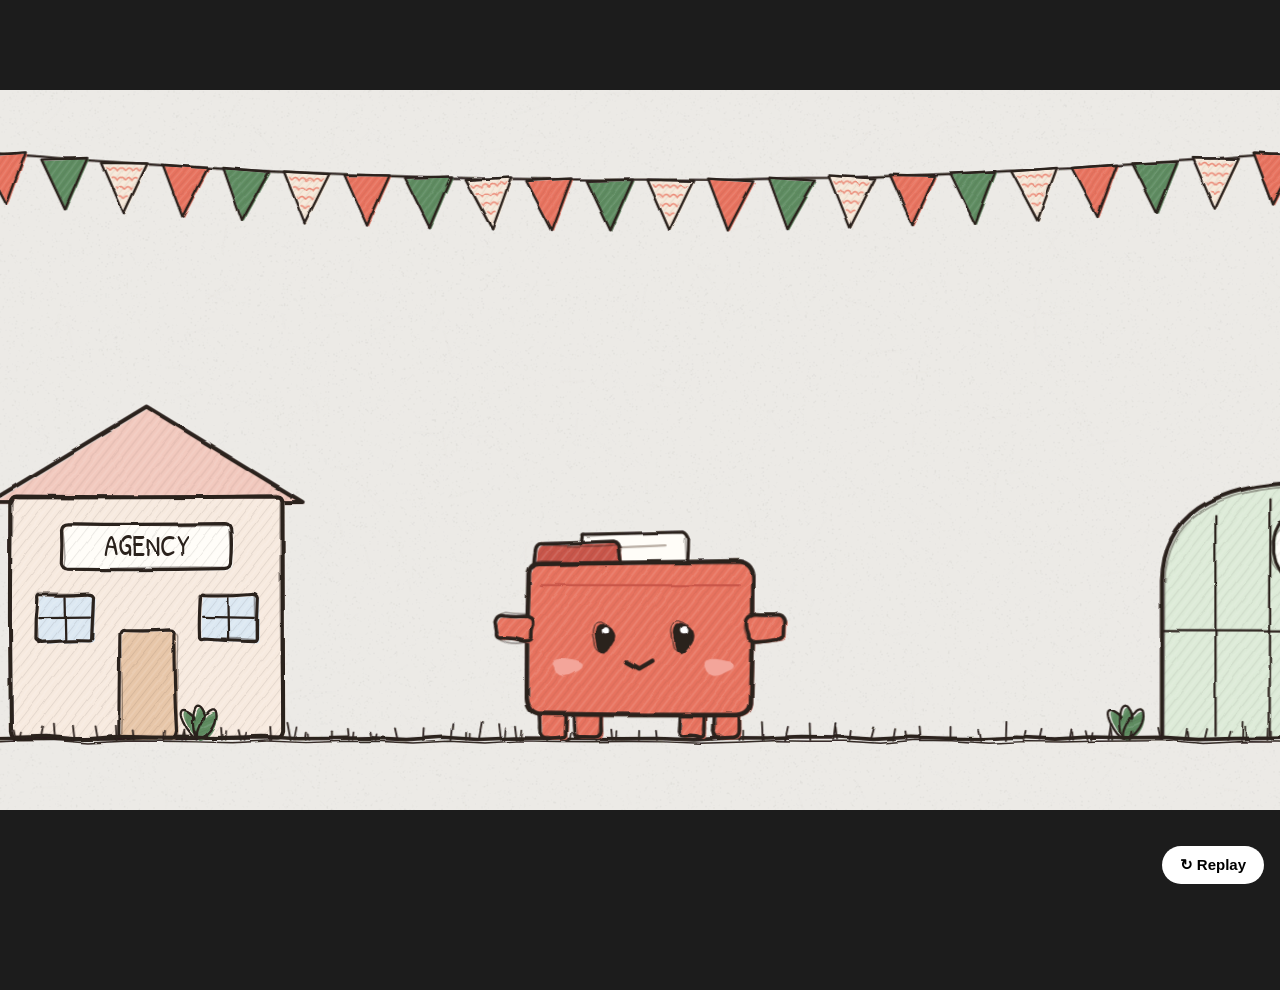
==== commit 7904518e: "Add CARMA critter mascot option to the sketch cut sketch.html?char=critter swaps the folder for an o" ====
--- a/quickquote-animation/sketch.html
+++ b/quickquote-animation/sketch.html
@@ -107,6 +107,12 @@
 const setT = (node, s) => node.setAttribute('transform', s);
 const setO = (node, o) => { node.setAttribute('opacity', clamp(o).toFixed(3)); node.style.display = o <= 0.001 ? 'none' : ''; };
 
+// ---------- character: ?char=folder (default) or ?char=critter (CARMA's own blocky mascot) ----------
+const params = new URLSearchParams(location.search);
+const CHAR = params.get('char') === 'critter' ? 'critter' : 'folder';
+const HELD_Y = CHAR === 'critter' ? -330 : -282;   // where the indication card is held overhead
+const HOLD_ARM = CHAR === 'critter' ? 3.6 : 2.5;
+
 // ---------- timeline ----------
 const T = {
   walkIn: [0.2, 2.3], excite: 2.5, bubble1: [2.6, 3.9],
@@ -229,11 +235,26 @@
 const critter = el('g', {}, world);
 const cBody = el('g', {}, critter);
 const LEGS = [-96, -58, 58, 96].map((x) => { const g = el('g', {}, cBody); rrect(g, x - 14, -44, 28, 44, 6, CORAL, { sw: 4 }); return g; });
-rrect(cBody, -66, -226, 118, 58, 5, PAPER, { sw: 3.5, hatch: false });
-line(cBody, [[-52, -210], [30, -212]], { sw: 2.5, stroke: '#b9aea4' });
-rrect(cBody, -116, -216, 94, 36, 9, CORAL_DK, { sw: 4 });
-rrect(cBody, -124, -194, 248, 168, 16, CORAL, { sw: 5 });
-line(cBody, [[-110, -168], [110, -168]], { sw: 2.5, stroke: CORAL_DK, j: 1.5 });
+if (CHAR === 'folder') {
+  rrect(cBody, -66, -226, 118, 58, 5, PAPER, { sw: 3.5, hatch: false });
+  line(cBody, [[-52, -210], [30, -212]], { sw: 2.5, stroke: '#b9aea4' });
+  rrect(cBody, -116, -216, 94, 36, 9, CORAL_DK, { sw: 4 });
+  rrect(cBody, -124, -194, 248, 168, 16, CORAL, { sw: 5 });
+  line(cBody, [[-110, -168], [110, -168]], { sw: 2.5, stroke: CORAL_DK, j: 1.5 });
+} else {
+  rrect(cBody, -124, -194, 248, 168, 22, CORAL, { sw: 5 });
+  // little agent hat, tilted, with the logo's coral slash as a feather
+  const hat = el('g', { transform: 'rotate(-7 -10 -196)' }, cBody);
+  poly(hat, [[52, -222], [68, -222], [98, -300], [82, -300]], '#EC5F59', { sw: 3.5, j: 0.8 });
+  rrect(hat, -54, -258, 108, 62, 18, GREEN, { sw: 4.5 });
+  rrect(hat, -54, -222, 108, 14, 4, INK, { sw: 2, single: true, hatch: false });
+  ell(hat, 0, -197, 84, 13, '#4E7A51', { sw: 4.5 });
+  ell(hat, 34, -215, 7, 7, MUSTARD, { sw: 2, single: true, hatch: false });
+  // green bow tie
+  poly(cBody, [[-4, -46], [-34, -62], [-34, -30]], GREEN, { sw: 3.5, j: 0.8 });
+  poly(cBody, [[4, -46], [34, -62], [34, -30]], GREEN, { sw: 3.5, j: 0.8 });
+  rrect(cBody, -8, -54, 16, 16, 5, '#4E7A51', { sw: 3, single: true, hatch: false });
+}
 const face = el('g', {}, cBody);
 const eyes = el('g', {}, face);
 const eyeL = el('g', {}, eyes), eyeR = el('g', {}, eyes);
@@ -256,7 +277,7 @@
   text(parent, 0, 22, '$1,511', { size: 58, fill: CORAL_DK });
   text(parent, 0, 50, 'non-binding', { cls: 'pen', size: 20, fill: '#8a817a' });
 }
-const heldCard = el('g', { transform: 'translate(0 -282)' }, held); drawCard(heldCard);
+const heldCard = el('g', { transform: `translate(0 ${HELD_Y})` }, held); drawCard(heldCard);
 
 // papers
 const PAPER_LABELS = ['ACORD 125', 'Supplemental', 'Loss runs', 'SOV', 'ACORD 126', 'Class code?', 'Questionnaire', 'Loss runs', 'ACORD 140', 'Supplemental', 'Signed apps', 'Class code?', 'Loss runs', 'ACORD 125'];
@@ -424,7 +445,7 @@
   });
   if (t > T.catch - 0.12) {
     const k = outBack(P(t, T.catch - 0.12, T.catch + 0.1), 1.5);
-    aL = lerp(aL, 112, k); aR = lerp(aR, -112, k); sL = lerp(1, 2.5, k); sR = lerp(sR, 2.5, k);
+    aL = lerp(aL, 112, k); aR = lerp(aR, -112, k); sL = lerp(1, HOLD_ARM, k); sR = lerp(sR, HOLD_ARM, k);
   }
   setT(armL, `translate(-122 ${f1(-120 * sy)})`); setT(armLi, `rotate(${f1(aL)}) scale(${sL.toFixed(3)} 1)`);
   setT(armR, `translate(122 ${f1(-120 * sy)})`); setT(armRi, `rotate(${f1(aR)}) scale(${sR.toFixed(3)} 1)`);
@@ -487,12 +508,12 @@
   if (t >= T.eject && t < T.catch) {
     let cx, cy, cr, cs;
     if (t < T.eject + 0.35) { const k = outCubic(P(t, T.eject, T.eject + 0.35)); cx = PHONE.x; cy = lerp(PHONE.y - 250, PHONE.y - 330, k); cr = 0; cs = lerp(0.4, 1, k); }
-    else { const k = inOut(P(t, T.eject + 0.35, T.catch)); cx = lerp(PHONE.x, CR_X.phone, k); cy = lerp(PHONE.y - 330, GROUND - 282, k) - Math.sin(Math.PI * k) * 120; cr = k * 360; cs = 1; }
+    else { const k = inOut(P(t, T.eject + 0.35, T.catch)); cx = lerp(PHONE.x, CR_X.phone, k); cy = lerp(PHONE.y - 330, GROUND + HELD_Y, k) - Math.sin(Math.PI * k) * 120; cr = k * 360; cs = 1; }
     setO(flyCard, 1); setT(flyCard, `translate(${f1(cx)} ${f1(cy)}) rotate(${f1(cr)}) scale(${cs.toFixed(3)})`);
   } else setO(flyCard, 0);
   const im = t > T.catch && t < T.catch + 0.9 ? 1 - P(t, T.catch + 0.5, T.catch + 0.9) : 0;
   setO(impact, im);
-  setT(impact, `translate(${f1(x)} ${f1(y - bob - 282)}) scale(${(0.8 + 0.25 * Math.abs(Math.sin(t * 14))).toFixed(3)})`);
+  setT(impact, `translate(${f1(x)} ${f1(y - bob + HELD_Y)}) scale(${(0.8 + 0.25 * Math.abs(Math.sin(t * 14))).toFixed(3)})`);
 
   // ---- bubbles
   const pop = (a, b) => (t < a || t > b ? 0 : Math.min(outBack(P(t, a, a + 0.35), 2.2), 1 - inCubic(P(t, b - 0.22, b))));
@@ -505,7 +526,7 @@
     const d = t - 13.1;
     if (d < 0) { setO(c.g, 0); return; }
     let cx, cy;
-    if (c.burst) { cx = CR_X.phone + c.vx * d * Math.exp(-d * 1.2); cy = GROUND - 282 + c.vy * d * Math.exp(-d * 1.2) + 300 * d * d; }
+    if (c.burst) { cx = CR_X.phone + c.vx * d * Math.exp(-d * 1.2); cy = GROUND + HELD_Y + c.vy * d * Math.exp(-d * 1.2) + 300 * d * d; }
     else { cx = c.x0 + Math.sin(d * 2 + c.ph) * c.sway; cy = c.y0 + c.v * d * 1.6; }
     setO(c.g, cy < GROUND + 10 ? (c.burst ? 1 - P(d, 2.2, 3) : 1) : 0);
     setT(c.g, `translate(${f1(cx)} ${f1(cy)}) rotate(${f1(c.spin * d)}) scale(${(0.7 + 0.3 * Math.cos(d * 5 + c.ph)).toFixed(3)} 1)`);
@@ -547,7 +568,6 @@
 ];
 
 // ---------- live playback ----------
-const params = new URLSearchParams(location.search);
 function fit() { document.getElementById('stage').style.transform = `scale(${Math.min(innerWidth / W, innerHeight / H)})`; }
 if (!params.has('render')) {
   document.body.classList.add('live');
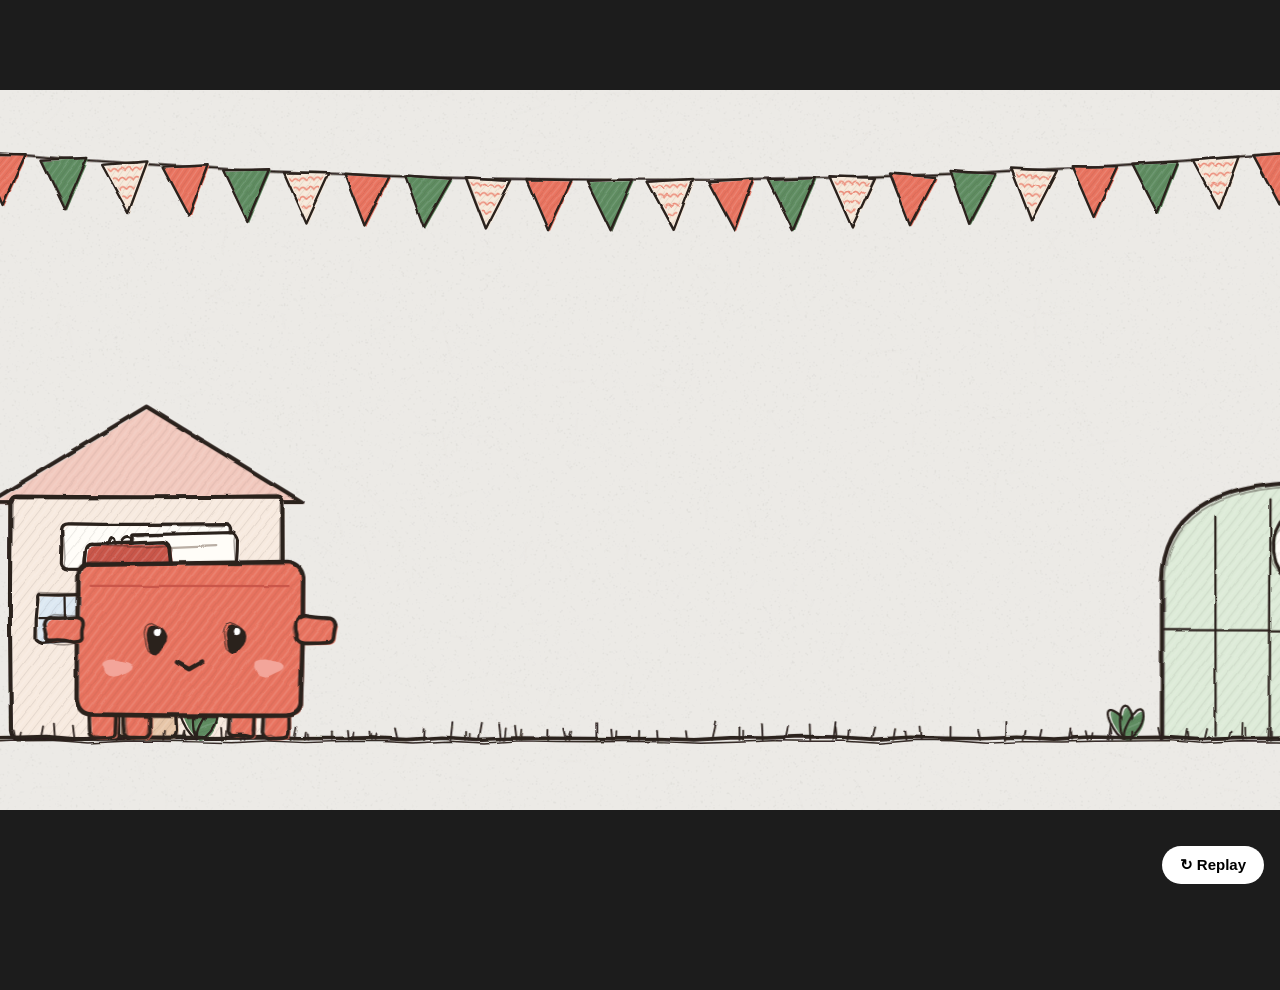
==== commit 825a7365: "Redesign CARMA critter for cuteness; add hat-free looks and cowboy lasso cut Drop the Oktoberfest-st" ====
--- a/quickquote-animation/sketch.html
+++ b/quickquote-animation/sketch.html
@@ -40,7 +40,7 @@
 <button id="replay">↻ Replay</button>
 <script>
 const NS = 'http://www.w3.org/2000/svg';
-const W = 1920, H = 1080, DURATION = 21, GROUND = 880;
+const W = 1920, H = 1080, BASE_DURATION = 21, GROUND = 880;
 const INK = '#2B211D', CORAL = '#E8735F', CORAL_DK = '#C9564A', GREEN = '#5E8C61', MUSTARD = '#E9B949', SKY = '#7FA9DA', PAPER = '#FFFDF8';
 const clamp = (v, a = 0, b = 1) => Math.min(b, Math.max(a, v));
 const lerp = (a, b, k) => a + (b - a) * k;
@@ -109,9 +109,15 @@
 
 // ---------- character: ?char=folder (default) or ?char=critter (CARMA's own blocky mascot) ----------
 const params = new URLSearchParams(location.search);
-const CHAR = params.get('char') === 'critter' ? 'critter' : 'folder';
-const HELD_Y = CHAR === 'critter' ? -330 : -282;   // where the indication card is held overhead
-const HOLD_ARM = CHAR === 'critter' ? 3.6 : 2.5;
+// folder: the QuickQuote-ad folder. The rest are the CARMA critter: tabs (index-tab ears),
+// slash (logo slash as a cowlick), ink (charcoal body with coral slash blush), cowboy (lasso alt cut).
+const CHAR = ['tabs', 'slash', 'ink', 'cowboy'].includes(params.get('char')) ? params.get('char') : 'folder';
+const IS_INK = CHAR === 'ink', COWBOY = CHAR === 'cowboy';
+const BODY = IS_INK ? '#3B3836' : CORAL, FACE_INK = IS_INK ? PAPER : INK;
+const HELD_Y = { folder: -282, tabs: -318, slash: -340, ink: -290, cowboy: -335 }[CHAR];   // card held overhead
+const HOLD_ARM = { folder: 2.5, tabs: 3.45, slash: 4.0, ink: 2.8, cowboy: 3.9 }[CHAR];
+const LASSO_AT = 7.2, LASSO_LEN = COWBOY ? 1.8 : 0;   // cowboy: time inserted to rope the phone in
+const DURATION = BASE_DURATION + LASSO_LEN;
 
 // ---------- timeline ----------
 const T = {
@@ -234,7 +240,10 @@
 // critter
 const critter = el('g', {}, world);
 const cBody = el('g', {}, critter);
-const LEGS = [-96, -58, 58, 96].map((x) => { const g = el('g', {}, cBody); rrect(g, x - 14, -44, 28, 44, 6, CORAL, { sw: 4 }); return g; });
+const CUTE = CHAR !== 'folder';
+const EYE_Y = CUTE ? -104 : -112, EYE_DX = CUTE ? 50 : 44, MOUTH_Y = CUTE ? -74 : -80, LEG_H = CUTE ? 34 : 44;
+const LEGS = [-96, -58, 58, 96].map((x) => { const g = el('g', {}, cBody); rrect(g, x - 14, -LEG_H, 28, LEG_H, CUTE ? 12 : 6, CORAL, { sw: 4 }); return g; });
+let EARS = null, TUFT = null;
 if (CHAR === 'folder') {
   rrect(cBody, -66, -226, 118, 58, 5, PAPER, { sw: 3.5, hatch: false });
   line(cBody, [[-52, -210], [30, -212]], { sw: 2.5, stroke: '#b9aea4' });
@@ -242,34 +251,58 @@
   rrect(cBody, -124, -194, 248, 168, 16, CORAL, { sw: 5 });
   line(cBody, [[-110, -168], [110, -168]], { sw: 2.5, stroke: CORAL_DK, j: 1.5 });
 } else {
-  rrect(cBody, -124, -194, 248, 168, 22, CORAL, { sw: 5 });
-  // little agent hat, tilted, with the logo's coral slash as a feather
-  const hat = el('g', { transform: 'rotate(-7 -10 -196)' }, cBody);
-  poly(hat, [[52, -222], [68, -222], [98, -300], [82, -300]], '#EC5F59', { sw: 3.5, j: 0.8 });
-  rrect(hat, -54, -258, 108, 62, 18, GREEN, { sw: 4.5 });
-  rrect(hat, -54, -222, 108, 14, 4, INK, { sw: 2, single: true, hatch: false });
-  ell(hat, 0, -197, 84, 13, '#4E7A51', { sw: 4.5 });
-  ell(hat, 34, -215, 7, 7, MUSTARD, { sw: 2, single: true, hatch: false });
-  // green bow tie
-  poly(cBody, [[-4, -46], [-34, -62], [-34, -30]], GREEN, { sw: 3.5, j: 0.8 });
-  poly(cBody, [[4, -46], [34, -62], [34, -30]], GREEN, { sw: 3.5, j: 0.8 });
-  rrect(cBody, -8, -54, 16, 16, 5, '#4E7A51', { sw: 3, single: true, hatch: false });
+  if (CHAR === 'tabs') {   // two index tabs from the QuickQuote folder, worn as ears
+    const earL = el('g', {}, cBody), earR = el('g', {}, cBody);
+    rrect(earL, -100, -236, 66, 64, 14, PAPER, { sw: 4, hatch: false }); line(earL, [[-88, -220], [-50, -221]], { sw: 2.5, stroke: '#b9aea4' });
+    rrect(earR, 30, -244, 72, 72, 14, '#F6E9DA', { sw: 4 }); line(earR, [[42, -226], [88, -227]], { sw: 2.5, stroke: '#b9aea4' }); line(earR, [[42, -212], [72, -212]], { sw: 2.5, stroke: '#b9aea4' });
+    EARS = [[earL, -67, -180], [earR, 66, -180]];
+  }
+  if (CHAR === 'slash') {  // the coral slash from the CARMA logo as a cowlick
+    TUFT = el('g', {}, cBody);
+    poly(TUFT, [[-4, -180], [22, -180], [62, -272], [36, -272]], '#EC5F59', { sw: 4.5, j: 0.8 });
+  }
+  rrect(cBody, -126, -200, 252, 174, 44, BODY, { sw: 5 });
+  ell(cBody, -62, -170, 28, 10, '#fff', { stroke: null, hatch: false, fillOpacity: 0.25 });
+  if (COWBOY) {  // green bandana
+    poly(cBody, [[-46, -48], [46, -48], [0, -16]], GREEN, { sw: 3.5, j: 0.8 });
+    ell(cBody, 0, -48, 9, 6, '#4E7A51', { sw: 3, single: true, hatch: false });
+  }
 }
 const face = el('g', {}, cBody);
 const eyes = el('g', {}, face);
 const eyeL = el('g', {}, eyes), eyeR = el('g', {}, eyes);
-ell(eyeL, -44, -112, 11, 16, INK, { single: true, sw: 1, hatch: false }); el('circle', { cx: -40, cy: -118, r: 4, fill: '#fff' }, eyeL);
-ell(eyeR, 44, -112, 11, 16, INK, { single: true, sw: 1, hatch: false }); el('circle', { cx: 48, cy: -118, r: 4, fill: '#fff' }, eyeR);
+const ERX = CUTE ? 15 : 11, ERY = CUTE ? 20 : 16;
+[[eyeL, -EYE_DX], [eyeR, EYE_DX]].forEach(([g, ex]) => {
+  if (IS_INK) ell(g, ex, EYE_Y, ERX + 7, ERY + 7, PAPER, { single: true, sw: 2.5, hatch: false });
+  ell(g, ex, EYE_Y, ERX, ERY, INK, { single: true, sw: 1, hatch: false });
+  el('circle', { cx: ex + (CUTE ? 5 : 4), cy: EYE_Y - (CUTE ? 8 : 6), r: CUTE ? 5.5 : 4, fill: '#fff' }, g);
+  if (CUTE) el('circle', { cx: ex - 5, cy: EYE_Y + 9, r: 2.6, fill: '#fff' }, g);
+});
 const eyesHappy = el('g', {}, face);
-line(eyesHappy, [[-58, -106], [-44, -122], [-30, -106]], { sw: 6 }); line(eyesHappy, [[30, -106], [44, -122], [58, -106]], { sw: 6 });
-ell(face, -84, -80, 16, 9, '#F3A59A', { stroke: null, hatch: false }); ell(face, 84, -80, 16, 9, '#F3A59A', { stroke: null, hatch: false });
-const mSmile = line(face, [[-14, -84], [0, -76], [14, -84]], { sw: 5 });
-const mOpen = poly(face, [[-18, -88], [18, -88], [12, -70], [0, -64], [-12, -70]], INK, { sw: 3, hatch: false, j: 0.8 });
-const mO = ell(face, 0, -78, 9, 11, INK, { single: true, sw: 2, hatch: false });
+[-EYE_DX, EYE_DX].forEach((ex) => line(eyesHappy, [[ex - 14, EYE_Y + 6], [ex, EYE_Y - 10], [ex + 14, EYE_Y + 6]], { sw: 6, stroke: FACE_INK }));
+if (IS_INK) {
+  [-1, 1].forEach((sd) => [0, 18].forEach((o) => poly(face, [[sd * 88 - 18 + o, MOUTH_Y + 6], [sd * 88 - 10 + o, MOUTH_Y + 6], [sd * 88 + 2 + o, MOUTH_Y - 16], [sd * 88 - 6 + o, MOUTH_Y - 16]], '#EC5F59', { stroke: null, hatch: false })));
+} else {
+  [-1, 1].forEach((sd) => ell(face, sd * (CUTE ? 90 : 84), CUTE ? MOUTH_Y - 4 : -80, CUTE ? 21 : 16, CUTE ? 12 : 9, '#F3A59A', { stroke: null, hatch: false }));
+}
+const MF = IS_INK ? CORAL_DK : INK;
+const mSmile = CUTE ? line(face, [[-13, MOUTH_Y - 4], [-6.5, MOUTH_Y + 3], [0, MOUTH_Y - 3], [6.5, MOUTH_Y + 3], [13, MOUTH_Y - 4]], { sw: 4.5, stroke: FACE_INK, j: 0.4 })
+  : line(face, [[-14, -84], [0, -76], [14, -84]], { sw: 5 });
+const mOpen = CUTE ? poly(face, [[-15, MOUTH_Y - 6], [15, MOUTH_Y - 6], [10, MOUTH_Y + 9], [0, MOUTH_Y + 14], [-10, MOUTH_Y + 9]], MF, { sw: 3, hatch: false, j: 0.6, stroke: FACE_INK })
+  : poly(face, [[-18, -88], [18, -88], [12, -70], [0, -64], [-12, -70]], INK, { sw: 3, hatch: false, j: 0.8 });
+if (CUTE) ell(mOpen, 0, MOUTH_Y + 7, 6, 4, '#F3A59A', { stroke: null, hatch: false });
+const mO = CUTE ? ell(face, 0, MOUTH_Y + 2, 7, 9, MF, { single: true, sw: 2, hatch: false, stroke: FACE_INK })
+  : ell(face, 0, -78, 9, 11, INK, { single: true, sw: 2, hatch: false });
+if (COWBOY) {  // cowboy hat with a coral band
+  const hat = el('g', { transform: 'rotate(-8 0 -200)' }, cBody);
+  sketch(hat, 'M-52 -198 L-46 -256 Q-26 -270 0 -256 Q26 -270 46 -256 L52 -198 Z', null, '#C99A63', { sw: 4.5 });
+  rrect(hat, -51, -220, 102, 16, 5, '#EC5F59', { sw: 3 });
+  sketch(hat, 'M-118 -196 Q-132 -226 -104 -214 Q0 -186 104 -214 Q132 -226 118 -196 Q0 -166 -118 -196 Z', null, '#B98A55', { sw: 4.5 });
+}
 const armL = el('g', {}, critter), armR = el('g', {}, critter);
 const armLi = el('g', {}, armL), armRi = el('g', {}, armR);
-rrect(armLi, -38, -14, 42, 28, 9, CORAL, { sw: 4 });
-rrect(armRi, -4, -14, 42, 28, 9, CORAL, { sw: 4 });
+rrect(armLi, -38, -14, 42, 28, CUTE ? 14 : 9, CORAL, { sw: 4 });
+rrect(armRi, -4, -14, 42, 28, CUTE ? 14 : 9, CORAL, { sw: 4 });
 const held = el('g', {}, critter);
 function drawCard(parent) {
   rrect(parent, -104, -62, 208, 124, 10, PAPER, { sw: 4.5, hatch: false });
@@ -325,6 +358,17 @@
 const bub2 = bubble(world, 220, 70, [150, 130], ['Ugh… paperwork.'], 46);
 const bub3 = bubble(world, 190, 88, [170, 150], ['QUOTED!'], 78);
 
+// lasso props (cowboy cut)
+const lassoG = el('g', {}, world);
+const ropeStyle = (w, c) => ({ fill: 'none', stroke: c, 'stroke-width': w, 'stroke-linecap': 'round', 'stroke-linejoin': 'round' });
+const ropeOutline = el('path', ropeStyle(10, INK), lassoG), rope = el('path', ropeStyle(5, '#D9AE72'), lassoG);
+const loopOutline = el('path', ropeStyle(10, INK), lassoG), loop = el('path', ropeStyle(5, '#D9AE72'), lassoG);
+const speedLines = el('g', {}, world);
+[-230, -150, -60, 30, 120, 210].forEach((y, i) => line(speedLines, [[20 + (i % 2) * 40, y], [150 + (i % 3) * 50, y]], { sw: 5 }));
+const dust = [0, 1, 2].map(() => { const g = el('g', {}, world); ell(g, 0, 0, 34, 20, '#E6DCCB', { sw: 3 }); return g; });
+const yeehaw = bubble(world, 170, 70, [120, 130], ['Yee-haw!'], 56);
+const loopD = (cx, cy, rx, ry) => { let d = ''; for (let i = 0; i <= 36; i++) { const a = (i / 36) * 6.283; d += (i ? 'L' : 'M') + f1(cx + Math.cos(a) * rx) + ',' + f1(cy + Math.sin(a) * ry); } return d + 'Z'; };
+
 // confetti
 const CONF = [];
 {
@@ -380,7 +424,7 @@
   });
   return [y, sq];
 }
-const CAM = [[0, 960, 560, 1.35], [7.0, 960, 560, 1.35], [7.9, 1300, 560, 1.35], [15.5, 1300, 560, 1.35], [16.6, 960, 540, 1]];
+const CAM = [[0, 960, 560, 1.35], [COWBOY ? LASSO_AT : 7.0, 960, 560, 1.35], [7.9, 1300, 560, 1.35], [15.5, 1300, 560, 1.35], [16.6, 960, 540, 1]];
 function camAt(t) {
   if (t <= CAM[0][0]) return CAM[0].slice(1);
   for (let i = 0; i < CAM.length - 1; i++) {
@@ -389,10 +433,10 @@
   }
   return CAM[CAM.length - 1].slice(1);
 }
-function setTime(t) {
+function drawBase(t, tr = t) {
   const [camX, camY, camZ] = camAt(t);
   setT(world, `translate(960 540) scale(${camZ.toFixed(4)}) translate(${f1(-camX)} ${f1(-camY)})`);
-  document.getElementById('turb').setAttribute('seed', String(1 + (Math.floor(t * 8) % 6)));
+  document.getElementById('turb').setAttribute('seed', String(1 + (Math.floor(tr * 8) % 6)));
 
   // bunting drop + sway
   setT(bunting, `translate(0 ${f1((1 - outBack(P(t, 0, 0.8), 1.4)) * -220)})`);
@@ -415,9 +459,11 @@
   const buried = t > T.papers0 + 0.5 && t < T.burst;
   PAPERS.forEach((p) => { /* squash as each sheet lands */ });
   let sqp = sq; PAPERS.forEach((p) => { if (t < T.burst) sqp -= bump(t, p.t0 + 0.42, 0.16, 0.035); });
-  const sy = sqp * (buried ? 0.92 : 1), sx = 1 / Math.sqrt(sy);
+  const sy = sqp * (buried ? 0.92 : 1) * (CUTE ? 1 + Math.sin(t * 2.4) * 0.018 : 1), sx = 1 / Math.sqrt(sy);
   setT(critter, `translate(${f1(x)} ${f1(y - bob)})`);
   setT(cBody, `scale(${sx.toFixed(3)} ${sy.toFixed(3)})`);
+  if (EARS) EARS.forEach(([g, px, py], i) => setT(g, `rotate(${f1(Math.sin(t * 3 + i * 1.3) * 4 + (jy > 4 ? (i ? 12 : -12) : 0))} ${px} ${py})`));
+  if (TUFT) setT(TUFT, `rotate(${f1(Math.sin(t * 2.6) * 5 + (jy > 4 ? -10 : 0))} 9 -180)`);
   const dir = t > T.walk3[0] - 0.1 && t < T.walk3[1] + 0.1 ? -1 : (xn >= x ? 1 : 1);
   // face
   const excited = t > T.excite - 0.05 && t < T.bubble1[1];
@@ -426,8 +472,8 @@
   const blinkM = (t + 0.4) % 2.6, blink = blinkM < 0.13 ? 1 - Math.sin(Math.PI * blinkM / 0.13) * 0.9 : 1;
   const lookX = (t > T.walk2[1] && t < T.catch) ? 6 : dir * 4 * (walking ? 1 : 0.4);
   setT(eyes, `translate(${f1(lookX)} 0)`);
-  setT(eyeL, `translate(0 ${f1(-112 * (1 - blink))}) scale(1 ${blink.toFixed(3)})`);
-  setT(eyeR, `translate(0 ${f1(-112 * (1 - blink))}) scale(1 ${blink.toFixed(3)})`);
+  setT(eyeL, `translate(0 ${f1(EYE_Y * (1 - blink))}) scale(1 ${blink.toFixed(3)})`);
+  setT(eyeR, `translate(0 ${f1(EYE_Y * (1 - blink))}) scale(1 ${blink.toFixed(3)})`);
   setO(eyes, happy ? 0 : 1); setO(eyesHappy, happy ? 1 : 0);
   const tapping = TAP_ALL.some(([c]) => t > c - 0.36 && t < c + 0.3);
   setO(mOpen, happy ? 1 : 0); setO(mO, !happy && tapping ? 1 : 0); setO(mSmile, !happy && !tapping ? 1 : 0);
@@ -463,7 +509,7 @@
       if (f >= 1) py -= bump(t, p.t0 + 0.42, 0.2, 10);
       if (t > 5.3) pr += Math.sin(t * 13 + p.x1) * 2;
     } else {
-      const d = t - T.burst;
+      const d = tr - T.burst;   // real time, so sheets keep flying during the cowboy's lasso hold
       px = p.x1 + p.vx * d; py = p.y1 + p.vy * d + 1200 * d * d; pr = p.r1 + p.spin * d;
     }
     setO(p.g, py < 1300 ? 1 : 0);
@@ -479,7 +525,7 @@
   if (t < T.phoneOut[0]) { const k = P(t, ...T.phoneIn); phx = lerp(2250, PHONE.x, outBack(k, 1.3)); phr = (1 - outCubic(k)) * 12; }
   else { const k = inCubic(P(t, ...T.phoneOut)); phx = lerp(PHONE.x, 2300, k); phr = k * 10; }
   const shake = t > T.eject - 0.1 && t < T.eject + 0.25 ? Math.sin(t * 90) * 5 : 0;
-  setO(phone, t > T.phoneIn[0] && t < T.phoneOut[1] ? 1 : 0);
+  setO(phone, t > T.phoneIn[0] && t < T.phoneOut[1] && !(COWBOY && t < LASSO_AT) ? 1 : 0);
   setT(phone, `translate(${f1(phx + shake)} ${PHONE.y}) rotate(${f1(phr)}) scale(${(1 + bump(t, T.button, 0.25, 0.02)).toFixed(3)})`);
   ROWS.forEach((r, i) => {
     const c = T.taps[i];
@@ -489,7 +535,7 @@
   const bp = t >= T.button && t < T.button + 0.18;
   setT(btn, `translate(0 ${bp ? 5 : 0}) scale(${bp ? 0.97 : 1})`);
   SPARK.forEach((s, i) => {
-    const k = bump(t, 6.3 + i * 0.07, 0.6, 1);
+    const k = COWBOY ? 0 : bump(t, 6.3 + i * 0.07, 0.6, 1);
     setO(s.g, k); setT(s.g, `translate(${f1(PHONE.x + s.x)} ${f1(PHONE.y + s.y)}) scale(${(0.4 + k).toFixed(3)}) rotate(${f1(t * 90)})`);
   });
 
@@ -543,10 +589,69 @@
   setT(endCta, `translate(${EX} 782) scale(${(Math.max(0.001, ck) * pulse).toFixed(3)}) translate(${-EX} -782)`);
   setO(endFine, P(t, T.end + 1.6, T.end + 2.0));
 }
+function drawLasso(t) {
+  const u = t - LASSO_AT;
+  const on = COWBOY && u >= 0 && u <= LASSO_LEN;
+  setO(lassoG, on ? 1 : 0); setO(speedLines, 0); dust.forEach((d) => setO(d, 0));
+  const yb = COWBOY && u > 0.05 && u < 1.0 ? Math.min(outBack(P(u, 0.05, 0.35), 2.2), 1 - inCubic(P(u, 0.8, 1.0))) : 0;
+  setO(yeehaw, yb > 0 ? 1 : 0); setT(yeehaw, `translate(700 440) scale(${Math.max(0.001, yb).toFixed(3)})`);
+  if (!on) return;
+  // widen the shot a little to show the throw, then land back where the base timeline resumes
+  const zk = Math.sin(Math.PI * clamp(u / LASSO_LEN));
+  setT(world, `translate(960 540) scale(${lerp(1.35, 1.1, zk).toFixed(4)}) translate(${f1(-lerp(960, 1200, zk))} -560)`);
+  const cx = CR_X.home, cy = GROUND;
+  const kThrow = P(u, 0.9, 1.12), kYank = P(u, 1.15, 1.7), kSettle = P(u, 1.7, 1.8);
+  let aR = -100 + Math.sin(u * 22) * 10, sR = 2.4, lean = 0;
+  if (u >= 0.9) { aR = lerp(-100, -8, outCubic(kThrow)); sR = lerp(2.4, 2.9, kThrow); }
+  if (u >= 1.15) { aR = lerp(-8, 6, kYank); sR = lerp(2.9, 1.5, inOut(kYank)); lean = -9 * Math.sin(Math.PI * Math.min(1, kYank * 1.1)); }
+  if (u >= 1.7) { aR = lerp(6, 0, kSettle); sR = lerp(1.5, 1, kSettle); }
+  const hop = u < 0.9 ? Math.abs(Math.sin(u * 11)) * 10 : 0;
+  setT(critter, `translate(${cx} ${f1(cy - hop)}) rotate(${f1(lean)})`);
+  setT(armRi, `rotate(${f1(aR)}) scale(${sR.toFixed(3)} 1)`);
+  LEGS.forEach((g) => setT(g, ''));
+  setO(eyes, u < 1.15 ? 0 : 1); setO(eyesHappy, u < 1.15 ? 1 : 0); setO(mOpen, 1); setO(mSmile, 0); setO(mO, 0);
+  // hand position in world space
+  const L = 38 * sR, ar = (aR * Math.PI) / 180, lr = (lean * Math.PI) / 180;
+  const lx = 122 + Math.cos(ar) * L, ly = -120 + Math.sin(ar) * L;
+  const hx = cx + lx * Math.cos(lr) - ly * Math.sin(lr), hy = cy - hop + lx * Math.sin(lr) + ly * Math.cos(lr);
+  // the phone gets roped in from off-screen right
+  const phx = u >= 1.15 ? lerp(2350, PHONE.x, outBack(kYank, 1.2)) : 2350;
+  setO(phone, u >= 1.15 ? 1 : 0);
+  setT(phone, `translate(${f1(phx)} ${PHONE.y}) rotate(${f1((1 - kYank) * -10 + bump(u, 1.62, 0.18, 4))})`);
+  let loopPath, ropePath;
+  if (u < 0.9) {   // twirl overhead
+    const lcx = hx - 10, lcy = hy - 46, th = u * 19;
+    loopPath = loopD(lcx, lcy, 118, 30);
+    ropePath = `M${f1(hx)},${f1(hy)} Q${f1(hx + 10)},${f1(hy - 30)} ${f1(lcx + Math.cos(th) * 118)},${f1(lcy + Math.sin(th) * 30)}`;
+  } else if (u < 1.15) {   // throw
+    const k = inOut(kThrow), rx = lerp(118, 90, k);
+    const lcx = lerp(hx - 10, 2250, k), lcy = lerp(hy - 46, 560, k) - Math.sin(Math.PI * k) * 160;
+    loopPath = loopD(lcx, lcy, rx, lerp(30, 70, k));
+    ropePath = `M${f1(hx)},${f1(hy)} Q${f1((hx + lcx) / 2)},${f1(Math.max(hy, lcy) + 60)} ${f1(lcx - rx)},${f1(lcy)}`;
+  } else {   // taut, yank, then slack
+    const lx2 = phx - 172, ly2 = PHONE.y + 20, sag = u >= 1.7 ? lerp(4, 90, kSettle) : 4;
+    loopPath = loopD(phx, ly2, 176, 44);
+    ropePath = `M${f1(hx)},${f1(hy)} Q${f1((hx + lx2) / 2)},${f1((hy + ly2) / 2 + sag)} ${f1(lx2)},${f1(ly2)}`;
+  }
+  [ropeOutline, rope].forEach((pth) => pth.setAttribute('d', ropePath));
+  [loopOutline, loop].forEach((pth) => pth.setAttribute('d', loopPath));
+  setO(lassoG, u >= 1.7 ? 1 - kSettle : 1);
+  if (u >= 1.15 && u < 1.75) {
+    setO(speedLines, Math.sin(Math.PI * P(u, 1.15, 1.75))); setT(speedLines, `translate(${f1(phx + 190)} ${PHONE.y})`);
+    dust.forEach((d, i) => { const q = P(u, 1.2 + i * 0.1, 1.6 + i * 0.1); setO(d, Math.sin(Math.PI * q)); setT(d, `translate(${f1(cx - 90 - i * 60 - q * 60)} ${f1(GROUND - 16 - q * 30)}) scale(${(0.5 + q).toFixed(3)})`); });
+  }
+  SPARK.forEach((sp, i) => { const k = bump(u, 1.55 + i * 0.05, 0.25, 1); if (k > 0) { setO(sp.g, k); setT(sp.g, `translate(${f1(PHONE.x + sp.x)} ${f1(PHONE.y + sp.y)}) scale(${(0.4 + k).toFixed(3)})`); } });
+}
+// cowboy cut: hold the base timeline at LASSO_AT while the critter ropes the phone in
+function setTime(t) {
+  const b = !COWBOY || t < LASSO_AT ? t : t < LASSO_AT + LASSO_LEN ? LASSO_AT : t - LASSO_LEN;
+  drawBase(b, t);
+  drawLasso(t);
+}
 window.setTime = setTime;
 window.DURATION = DURATION;
 window.STAGE = [W, H];
-window.SFX = [
+const BASE_SFX = [
   ...Array.from({ length: 14 }, (_, i) => ({ t: 0.3 + i * 0.145, k: 'step' })),
   { t: T.excite, k: 'boing' }, { t: T.bubble1[0], k: 'pop' },
   ...PAPERS.map((p) => ({ t: p.t0 + 0.42, k: 'paper' })),
@@ -566,6 +671,11 @@
   { t: T.end, k: 'pop' }, { t: T.end + 0.3, k: 'pop2' }, { t: T.end + 0.6, k: 'scribble' },
   { t: T.end + 0.7, k: 'pop2' }, { t: T.end + 0.9, k: 'pop2' }, { t: T.end + 1.3, k: 'pop' }, { t: T.end + 1.4, k: 'sparkle' },
 ];
+const LASSO_SFX = [[0.05, 'pop'], [0.1, 'swish'], [0.4, 'swish'], [0.7, 'swish'], [0.9, 'whoosh'], [1.15, 'boing'], [1.17, 'whoosh'],
+  [1.25, 'paper'], [1.4, 'paper'], [1.55, 'paper'], [1.65, 'ding'], [1.7, 'sparkle']].map(([u, k]) => ({ t: LASSO_AT + u, k }));
+window.SFX = COWBOY
+  ? [...BASE_SFX.filter((c) => !(c.t >= 5.85 && c.t <= 6.45)).map((c) => ({ ...c, t: c.t >= LASSO_AT ? c.t + LASSO_LEN : c.t })), ...LASSO_SFX]
+  : BASE_SFX;
 
 // ---------- live playback ----------
 function fit() { document.getElementById('stage').style.transform = `scale(${Math.min(innerWidth / W, innerHeight / H)})`; }
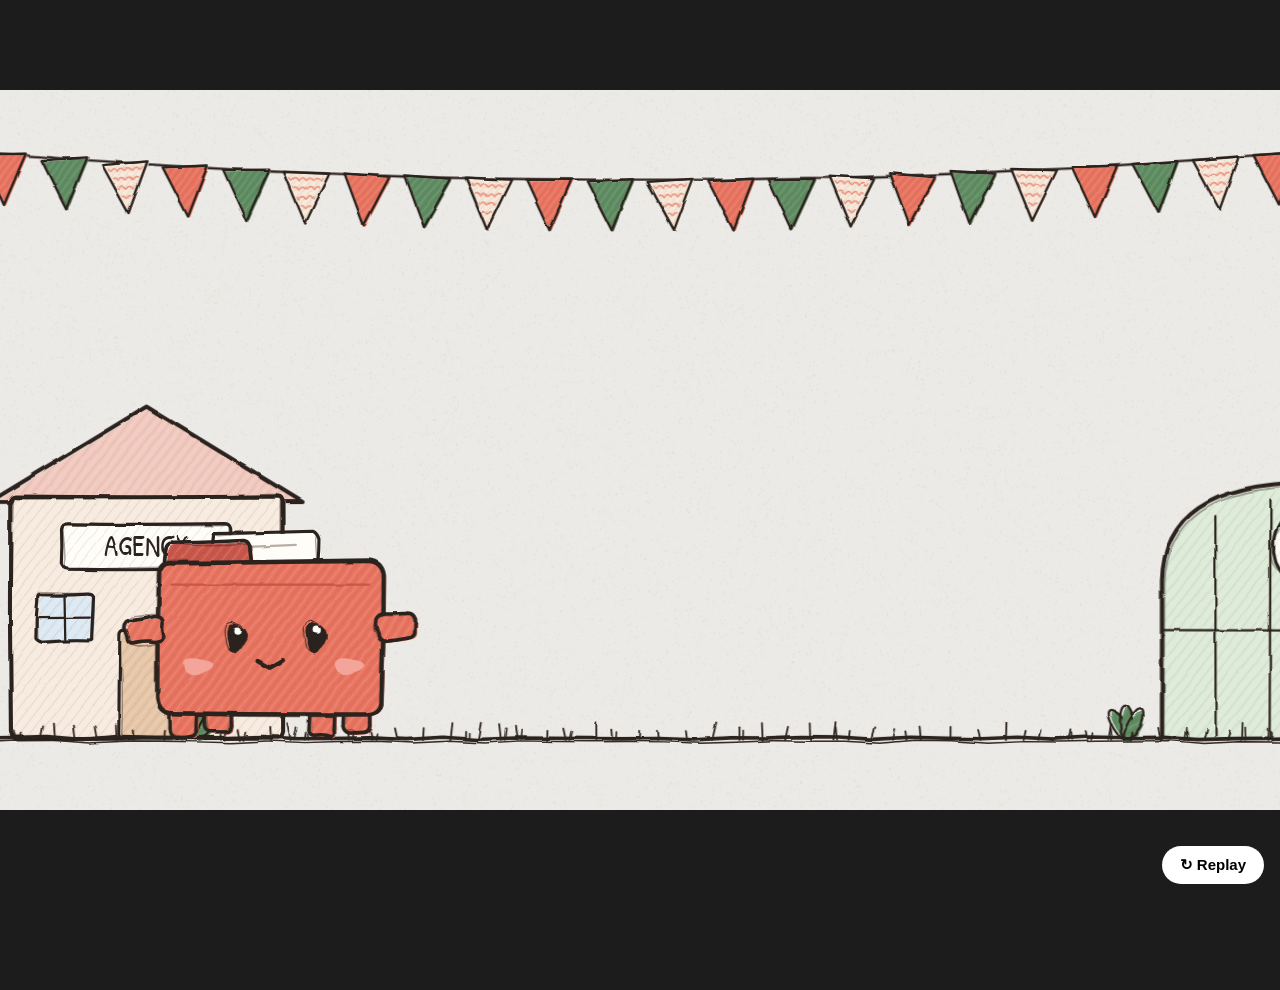
==== commit 76b83373: "Add bolt/check/sprout critter looks; lasso squeezes the phone in the cowboy cut Tab ears were hard t" ====
--- a/quickquote-animation/sketch.html
+++ b/quickquote-animation/sketch.html
@@ -49,6 +49,7 @@
 const inCubic = (x) => x * x * x;
 const inOut = (x) => (x < 0.5 ? 4 * x * x * x : 1 - Math.pow(-2 * x + 2, 3) / 2);
 const outBack = (x, s = 1.9) => 1 + (s + 1) * Math.pow(x - 1, 3) + s * Math.pow(x - 1, 2);
+const outElastic = (x) => (x === 0 || x === 1 ? x : Math.pow(2, -10 * x) * Math.sin((x * 10 - 0.75) * (2 * Math.PI) / 3) + 1);
 const bump = (t, c, d = 0.35, amp = 1) => (t >= c && t <= c + d ? Math.sin(Math.PI * (t - c) / d) * amp : 0);
 function rng(seed) { return () => { seed = (seed * 1664525 + 1013904223) % 4294967296; return seed / 4294967296; }; }
 const f1 = (v) => v.toFixed(1);
@@ -110,13 +111,14 @@
 // ---------- character: ?char=folder (default) or ?char=critter (CARMA's own blocky mascot) ----------
 const params = new URLSearchParams(location.search);
 // folder: the QuickQuote-ad folder. The rest are the CARMA critter: tabs (index-tab ears),
-// slash (logo slash as a cowlick), ink (charcoal body with coral slash blush), cowboy (lasso alt cut).
-const CHAR = ['tabs', 'slash', 'ink', 'cowboy'].includes(params.get('char')) ? params.get('char') : 'folder';
+// slash (logo slash as a cowlick), ink (charcoal body with coral slash blush), bolt (yellow lightning
+// cowlick: quick), check (green checkmark sprout: quoted), sprout (two-leaf seedling), cowboy (lasso alt cut).
+const CHAR = ['tabs', 'slash', 'ink', 'bolt', 'check', 'sprout', 'cowboy'].includes(params.get('char')) ? params.get('char') : 'folder';
 const IS_INK = CHAR === 'ink', COWBOY = CHAR === 'cowboy';
 const BODY = IS_INK ? '#3B3836' : CORAL, FACE_INK = IS_INK ? PAPER : INK;
-const HELD_Y = { folder: -282, tabs: -318, slash: -340, ink: -290, cowboy: -335 }[CHAR];   // card held overhead
-const HOLD_ARM = { folder: 2.5, tabs: 3.45, slash: 4.0, ink: 2.8, cowboy: 3.9 }[CHAR];
-const LASSO_AT = 7.2, LASSO_LEN = COWBOY ? 1.8 : 0;   // cowboy: time inserted to rope the phone in
+const HELD_Y = { folder: -282, tabs: -318, slash: -340, ink: -290, bolt: -300, check: -300, sprout: -300, cowboy: -335 }[CHAR];   // card held overhead
+const HOLD_ARM = { folder: 2.5, tabs: 3.45, slash: 4.0, ink: 2.8, bolt: 3.0, check: 3.0, sprout: 3.0, cowboy: 3.9 }[CHAR];
+const LASSO_AT = 7.2, LASSO_LEN = COWBOY ? 2.2 : 0;   // cowboy: time inserted to rope the phone in
 const DURATION = BASE_DURATION + LASSO_LEN;
 
 // ---------- timeline ----------
@@ -260,6 +262,22 @@
   if (CHAR === 'slash') {  // the coral slash from the CARMA logo as a cowlick
     TUFT = el('g', {}, cBody);
     poly(TUFT, [[-4, -180], [22, -180], [62, -272], [36, -272]], '#EC5F59', { sw: 4.5, j: 0.8 });
+  }
+  if (CHAR === 'bolt') {   // yellow lightning cowlick: the "Quick" in QuickQuote
+    TUFT = el('g', {}, cBody);
+    poly(TUFT, [[10, -296], [36, -296], [16, -256], [34, -256], [-10, -194], [2, -238], [-16, -238]], MUSTARD, { sw: 4.5, j: 0.6 });
+  }
+  if (CHAR === 'check') {  // green checkmark sprouting from the head: quoted / approved
+    TUFT = el('g', {}, cBody);
+    const ck = [[-30, -240], [-8, -216], [30, -276]];
+    line(TUFT, [[-8, -196], [-8, -216]], { sw: 22, j: 0.5 }); line(TUFT, ck, { sw: 26, j: 0.5 });
+    line(TUFT, [[-8, -196], [-8, -216]], { sw: 12, stroke: GREEN, j: 0.5 }); line(TUFT, ck, { sw: 16, stroke: GREEN, j: 0.5 });
+  }
+  if (CHAR === 'sprout') { // two-leaf seedling
+    TUFT = el('g', {}, cBody);
+    line(TUFT, [[4, -196], [0, -222], [4, -242]], { sw: 5 });
+    const lf = el('g', { transform: 'rotate(-38 0 -238)' }, TUFT); ell(lf, -26, -238, 26, 13, GREEN, { sw: 4 });
+    const rf = el('g', { transform: 'rotate(30 6 -244)' }, TUFT); ell(rf, 34, -244, 28, 14, '#7DAA7C', { sw: 4 });
   }
   rrect(cBody, -126, -200, 252, 174, 44, BODY, { sw: 5 });
   ell(cBody, -62, -170, 28, 10, '#fff', { stroke: null, hatch: false, fillOpacity: 0.25 });
@@ -600,7 +618,9 @@
   const zk = Math.sin(Math.PI * clamp(u / LASSO_LEN));
   setT(world, `translate(960 540) scale(${lerp(1.35, 1.1, zk).toFixed(4)}) translate(${f1(-lerp(960, 1200, zk))} -560)`);
   const cx = CR_X.home, cy = GROUND;
-  const kThrow = P(u, 0.9, 1.12), kYank = P(u, 1.15, 1.7), kSettle = P(u, 1.7, 1.8);
+  const kThrow = P(u, 0.9, 1.12), kYank = P(u, 1.15, 1.7), kSettle = P(u, 1.7, 1.85);
+  // the lasso cinches the phone skinny while it's hauled in, then it springs back on release
+  const squeeze = u < 1.7 ? lerp(1, 0.66, outCubic(P(u, 1.15, 1.3))) + Math.sin(u * 40) * 0.012 * P(u, 1.3, 1.4) : lerp(0.66, 1, outElastic(P(u, 1.7, 2.2)));
   let aR = -100 + Math.sin(u * 22) * 10, sR = 2.4, lean = 0;
   if (u >= 0.9) { aR = lerp(-100, -8, outCubic(kThrow)); sR = lerp(2.4, 2.9, kThrow); }
   if (u >= 1.15) { aR = lerp(-8, 6, kYank); sR = lerp(2.9, 1.5, inOut(kYank)); lean = -9 * Math.sin(Math.PI * Math.min(1, kYank * 1.1)); }
@@ -617,7 +637,7 @@
   // the phone gets roped in from off-screen right
   const phx = u >= 1.15 ? lerp(2350, PHONE.x, outBack(kYank, 1.2)) : 2350;
   setO(phone, u >= 1.15 ? 1 : 0);
-  setT(phone, `translate(${f1(phx)} ${PHONE.y}) rotate(${f1((1 - kYank) * -10 + bump(u, 1.62, 0.18, 4))})`);
+  setT(phone, `translate(${f1(phx)} ${PHONE.y}) rotate(${f1((1 - kYank) * -10 + bump(u, 1.62, 0.18, 4))}) scale(${squeeze.toFixed(3)} ${(1 + (1 - squeeze) * 0.45).toFixed(3)})`);
   let loopPath, ropePath;
   if (u < 0.9) {   // twirl overhead
     const lcx = hx - 10, lcy = hy - 46, th = u * 19;
@@ -629,8 +649,9 @@
     loopPath = loopD(lcx, lcy, rx, lerp(30, 70, k));
     ropePath = `M${f1(hx)},${f1(hy)} Q${f1((hx + lcx) / 2)},${f1(Math.max(hy, lcy) + 60)} ${f1(lcx - rx)},${f1(lcy)}`;
   } else {   // taut, yank, then slack
-    const lx2 = phx - 172, ly2 = PHONE.y + 20, sag = u >= 1.7 ? lerp(4, 90, kSettle) : 4;
-    loopPath = loopD(phx, ly2, 176, 44);
+    const rx = (u < 1.7 ? lerp(190, 176 * squeeze + 8, P(u, 1.15, 1.3)) : 176 * squeeze + 8 + 50 * kSettle);
+    const lx2 = phx - rx, ly2 = PHONE.y + 20, sag = u >= 1.7 ? lerp(4, 90, kSettle) : 4;
+    loopPath = loopD(phx, ly2, rx, 44 + (u >= 1.7 ? 10 * kSettle : 0));
     ropePath = `M${f1(hx)},${f1(hy)} Q${f1((hx + lx2) / 2)},${f1((hy + ly2) / 2 + sag)} ${f1(lx2)},${f1(ly2)}`;
   }
   [ropeOutline, rope].forEach((pth) => pth.setAttribute('d', ropePath));
@@ -640,7 +661,7 @@
     setO(speedLines, Math.sin(Math.PI * P(u, 1.15, 1.75))); setT(speedLines, `translate(${f1(phx + 190)} ${PHONE.y})`);
     dust.forEach((d, i) => { const q = P(u, 1.2 + i * 0.1, 1.6 + i * 0.1); setO(d, Math.sin(Math.PI * q)); setT(d, `translate(${f1(cx - 90 - i * 60 - q * 60)} ${f1(GROUND - 16 - q * 30)}) scale(${(0.5 + q).toFixed(3)})`); });
   }
-  SPARK.forEach((sp, i) => { const k = bump(u, 1.55 + i * 0.05, 0.25, 1); if (k > 0) { setO(sp.g, k); setT(sp.g, `translate(${f1(PHONE.x + sp.x)} ${f1(PHONE.y + sp.y)}) scale(${(0.4 + k).toFixed(3)})`); } });
+  SPARK.forEach((sp, i) => { const k = bump(u, 1.85 + i * 0.05, 0.3, 1); if (k > 0) { setO(sp.g, k); setT(sp.g, `translate(${f1(PHONE.x + sp.x)} ${f1(PHONE.y + sp.y)}) scale(${(0.4 + k).toFixed(3)})`); } });
 }
 // cowboy cut: hold the base timeline at LASSO_AT while the critter ropes the phone in
 function setTime(t) {
@@ -672,7 +693,7 @@
   { t: T.end + 0.7, k: 'pop2' }, { t: T.end + 0.9, k: 'pop2' }, { t: T.end + 1.3, k: 'pop' }, { t: T.end + 1.4, k: 'sparkle' },
 ];
 const LASSO_SFX = [[0.05, 'pop'], [0.1, 'swish'], [0.4, 'swish'], [0.7, 'swish'], [0.9, 'whoosh'], [1.15, 'boing'], [1.17, 'whoosh'],
-  [1.25, 'paper'], [1.4, 'paper'], [1.55, 'paper'], [1.65, 'ding'], [1.7, 'sparkle']].map(([u, k]) => ({ t: LASSO_AT + u, k }));
+  [1.22, 'pop2'], [1.25, 'paper'], [1.4, 'paper'], [1.55, 'paper'], [1.72, 'boing'], [1.9, 'ding'], [1.95, 'sparkle']].map(([u, k]) => ({ t: LASSO_AT + u, k }));
 window.SFX = COWBOY
   ? [...BASE_SFX.filter((c) => !(c.t >= 5.85 && c.t <= 6.45)).map((c) => ({ ...c, t: c.t >= LASSO_AT ? c.t + LASSO_LEN : c.t })), ...LASSO_SFX]
   : BASE_SFX;
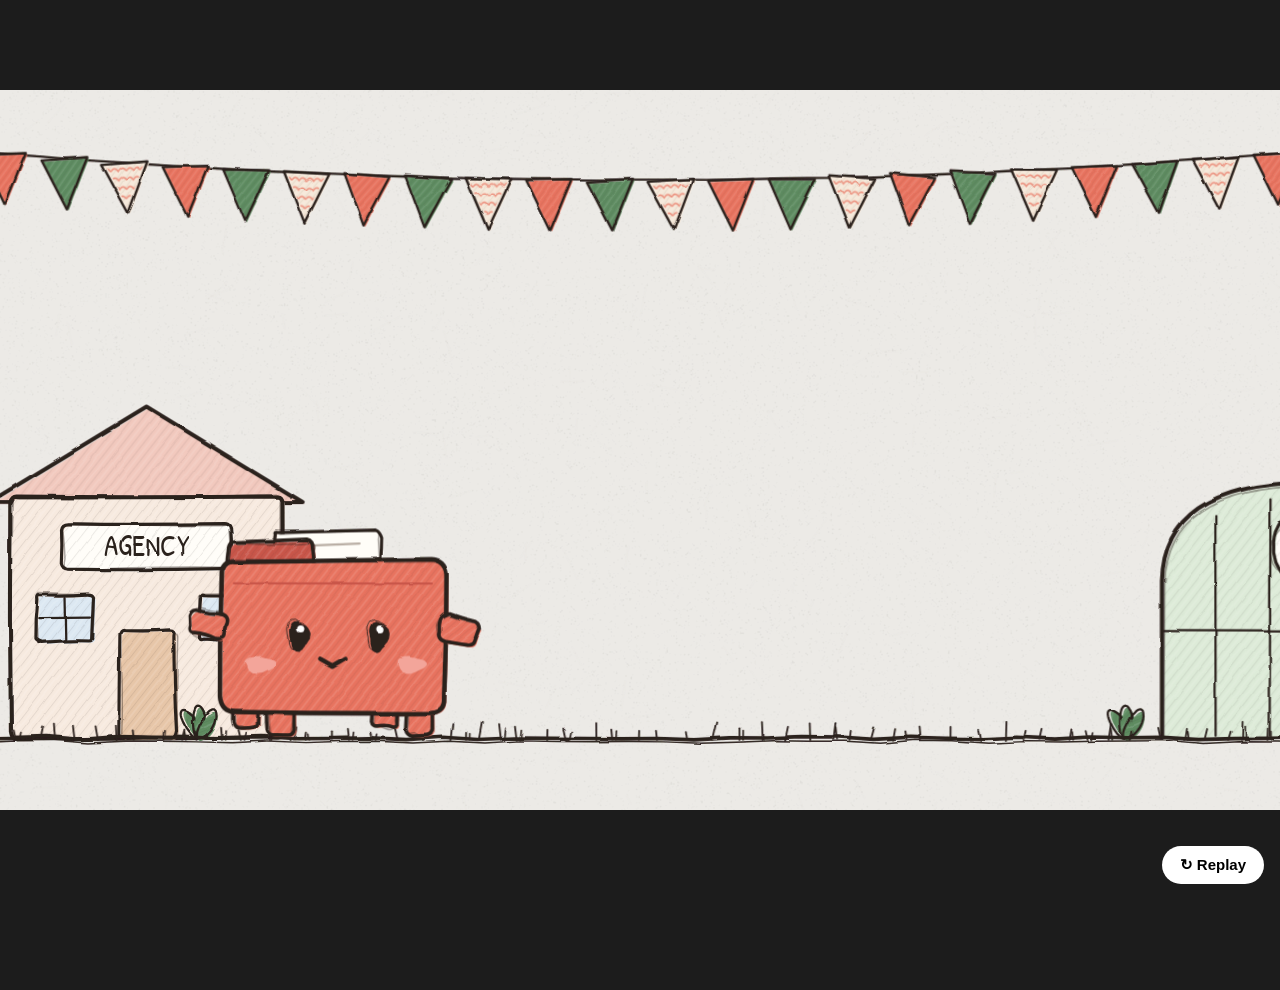
==== commit 9b99b42e: "Pick the leaf-sprout critter; add handlebar mustache (on by default for cowboy) build.sh renders qui" ====
--- a/quickquote-animation/sketch.html
+++ b/quickquote-animation/sketch.html
@@ -118,6 +118,7 @@
 const BODY = IS_INK ? '#3B3836' : CORAL, FACE_INK = IS_INK ? PAPER : INK;
 const HELD_Y = { folder: -282, tabs: -318, slash: -340, ink: -290, bolt: -300, check: -300, sprout: -300, cowboy: -335 }[CHAR];   // card held overhead
 const HOLD_ARM = { folder: 2.5, tabs: 3.45, slash: 4.0, ink: 2.8, bolt: 3.0, check: 3.0, sprout: 3.0, cowboy: 3.9 }[CHAR];
+const STACHE = COWBOY || params.get('stache') === '1';   // handlebar mustache (always on the cowboy)
 const LASSO_AT = 7.2, LASSO_LEN = COWBOY ? 2.2 : 0;   // cowboy: time inserted to rope the phone in
 const DURATION = BASE_DURATION + LASSO_LEN;
 
@@ -243,7 +244,7 @@
 const critter = el('g', {}, world);
 const cBody = el('g', {}, critter);
 const CUTE = CHAR !== 'folder';
-const EYE_Y = CUTE ? -104 : -112, EYE_DX = CUTE ? 50 : 44, MOUTH_Y = CUTE ? -74 : -80, LEG_H = CUTE ? 34 : 44;
+const EYE_Y = CUTE ? -104 : -112, EYE_DX = CUTE ? 50 : 44, MOUTH_Y = CUTE ? (STACHE ? -50 : -74) : -80, LEG_H = CUTE ? 34 : 44;
 const LEGS = [-96, -58, 58, 96].map((x) => { const g = el('g', {}, cBody); rrect(g, x - 14, -LEG_H, 28, LEG_H, CUTE ? 12 : 6, CORAL, { sw: 4 }); return g; });
 let EARS = null, TUFT = null;
 if (CHAR === 'folder') {
@@ -282,8 +283,8 @@
   rrect(cBody, -126, -200, 252, 174, 44, BODY, { sw: 5 });
   ell(cBody, -62, -170, 28, 10, '#fff', { stroke: null, hatch: false, fillOpacity: 0.25 });
   if (COWBOY) {  // green bandana
-    poly(cBody, [[-46, -48], [46, -48], [0, -16]], GREEN, { sw: 3.5, j: 0.8 });
-    ell(cBody, 0, -48, 9, 6, '#4E7A51', { sw: 3, single: true, hatch: false });
+    poly(cBody, [[-40, -38], [40, -38], [0, -8]], GREEN, { sw: 3.5, j: 0.8 });
+    ell(cBody, 0, -38, 9, 6, '#4E7A51', { sw: 3, single: true, hatch: false });
   }
 }
 const face = el('g', {}, cBody);
@@ -301,7 +302,7 @@
 if (IS_INK) {
   [-1, 1].forEach((sd) => [0, 18].forEach((o) => poly(face, [[sd * 88 - 18 + o, MOUTH_Y + 6], [sd * 88 - 10 + o, MOUTH_Y + 6], [sd * 88 + 2 + o, MOUTH_Y - 16], [sd * 88 - 6 + o, MOUTH_Y - 16]], '#EC5F59', { stroke: null, hatch: false })));
 } else {
-  [-1, 1].forEach((sd) => ell(face, sd * (CUTE ? 90 : 84), CUTE ? MOUTH_Y - 4 : -80, CUTE ? 21 : 16, CUTE ? 12 : 9, '#F3A59A', { stroke: null, hatch: false }));
+  [-1, 1].forEach((sd) => ell(face, sd * (CUTE ? 90 : 84), CUTE ? (STACHE ? -74 : MOUTH_Y - 4) : -80, CUTE ? 21 : 16, CUTE ? 12 : 9, '#F3A59A', { stroke: null, hatch: false }));
 }
 const MF = IS_INK ? CORAL_DK : INK;
 const mSmile = CUTE ? line(face, [[-13, MOUTH_Y - 4], [-6.5, MOUTH_Y + 3], [0, MOUTH_Y - 3], [6.5, MOUTH_Y + 3], [13, MOUTH_Y - 4]], { sw: 4.5, stroke: FACE_INK, j: 0.4 })
@@ -311,6 +312,12 @@
 if (CUTE) ell(mOpen, 0, MOUTH_Y + 7, 6, 4, '#F3A59A', { stroke: null, hatch: false });
 const mO = CUTE ? ell(face, 0, MOUTH_Y + 2, 7, 9, MF, { single: true, sw: 2, hatch: false, stroke: FACE_INK })
   : ell(face, 0, -78, 9, 11, INK, { single: true, sw: 2, hatch: false });
+let stache = null;
+if (STACHE) {  // handlebar mustache with curled-up tips
+  stache = el('g', {}, face);
+  const half = (m) => { const X = (x) => f1(x * m); return `M${X(0)},-84 Q${X(-16)},-95 ${X(-34)},-86 Q${X(-48)},-78 ${X(-57)},-85 Q${X(-65)},-94 ${X(-56)},-99 Q${X(-51)},-95 ${X(-54)},-89 Q${X(-50)},-81 ${X(-40)},-79 Q${X(-22)},-68 ${X(0)},-76 Z`; };
+  sketch(stache, half(1) + ' ' + half(-1), null, '#4A3228', { sw: 3.5, hatch: false });
+}
 if (COWBOY) {  // cowboy hat with a coral band
   const hat = el('g', { transform: 'rotate(-8 0 -200)' }, cBody);
   sketch(hat, 'M-52 -198 L-46 -256 Q-26 -270 0 -256 Q26 -270 46 -256 L52 -198 Z', null, '#C99A63', { sw: 4.5 });
@@ -493,6 +500,7 @@
   setT(eyeL, `translate(0 ${f1(EYE_Y * (1 - blink))}) scale(1 ${blink.toFixed(3)})`);
   setT(eyeR, `translate(0 ${f1(EYE_Y * (1 - blink))}) scale(1 ${blink.toFixed(3)})`);
   setO(eyes, happy ? 0 : 1); setO(eyesHappy, happy ? 1 : 0);
+  if (stache) setT(stache, `translate(0 -68) scale(${(0.85 * (1 + (happy ? Math.sin(t * 14) * 0.06 : 0))).toFixed(3)} ${(1 - (happy ? Math.sin(t * 14) * 0.05 : 0)).toFixed(3)}) translate(0 84)`);   // tucked below the eyes
   const tapping = TAP_ALL.some(([c]) => t > c - 0.36 && t < c + 0.3);
   setO(mOpen, happy ? 1 : 0); setO(mO, !happy && tapping ? 1 : 0); setO(mSmile, !happy && !tapping ? 1 : 0);
   // arms
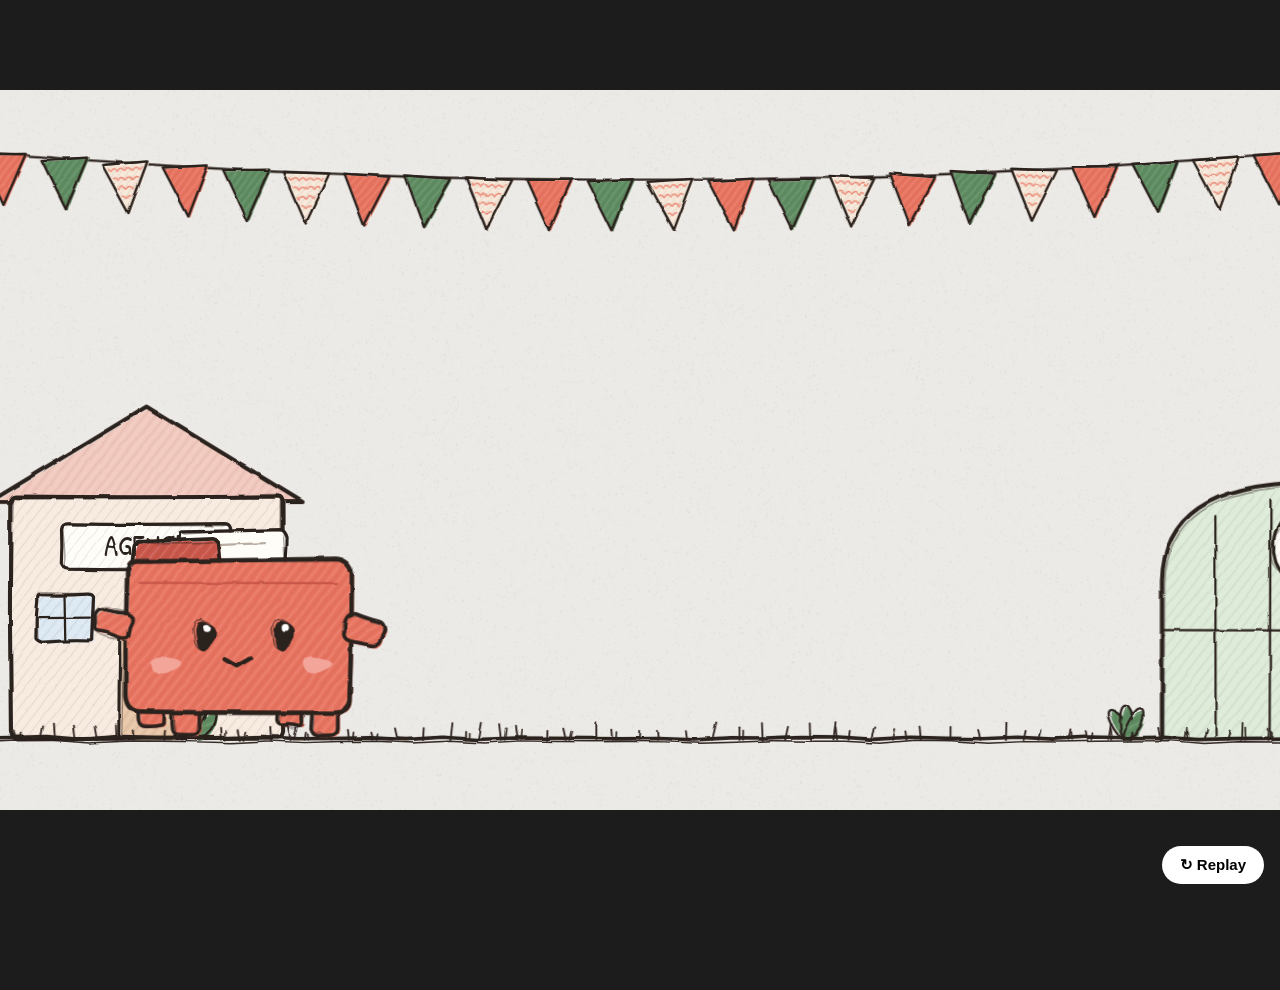
==== commit f5ecf0cd: "Cowboy: swap the mustache for a polka-dot neck bandana The cowboy now wears a dotted green neckerchi" ====
--- a/quickquote-animation/sketch.html
+++ b/quickquote-animation/sketch.html
@@ -27,6 +27,9 @@
       <line x1="0" y1="0" x2="0" y2="9" stroke="#2a1d17" stroke-width="2.2" opacity=".09"/>
       <line x1="5" y1="0" x2="5" y2="9" stroke="#fff" stroke-width="1.4" opacity=".16"/>
     </pattern>
+    <pattern id="dots" width="14" height="14" patternUnits="userSpaceOnUse">
+      <circle cx="4" cy="4" r="2.2" fill="#fff" opacity=".85"/><circle cx="11" cy="11" r="1.6" fill="#fff" opacity=".7"/>
+    </pattern>
     <pattern id="scallop" width="22" height="14" patternUnits="userSpaceOnUse">
       <path d="M0 12 Q5.5 3 11 12 Q16.5 3 22 12" fill="none" stroke="#E8735F" stroke-width="2.2"/>
     </pattern>
@@ -118,7 +121,7 @@
 const BODY = IS_INK ? '#3B3836' : CORAL, FACE_INK = IS_INK ? PAPER : INK;
 const HELD_Y = { folder: -282, tabs: -318, slash: -340, ink: -290, bolt: -300, check: -300, sprout: -300, cowboy: -335 }[CHAR];   // card held overhead
 const HOLD_ARM = { folder: 2.5, tabs: 3.45, slash: 4.0, ink: 2.8, bolt: 3.0, check: 3.0, sprout: 3.0, cowboy: 3.9 }[CHAR];
-const STACHE = COWBOY || params.get('stache') === '1';   // handlebar mustache (always on the cowboy)
+const STACHE = params.get('stache') === '1';   // optional handlebar mustache (off by default)
 const LASSO_AT = 7.2, LASSO_LEN = COWBOY ? 2.2 : 0;   // cowboy: time inserted to rope the phone in
 const DURATION = BASE_DURATION + LASSO_LEN;
 
@@ -246,7 +249,7 @@
 const CUTE = CHAR !== 'folder';
 const EYE_Y = CUTE ? -104 : -112, EYE_DX = CUTE ? 50 : 44, MOUTH_Y = CUTE ? (STACHE ? -50 : -74) : -80, LEG_H = CUTE ? 34 : 44;
 const LEGS = [-96, -58, 58, 96].map((x) => { const g = el('g', {}, cBody); rrect(g, x - 14, -LEG_H, 28, LEG_H, CUTE ? 12 : 6, CORAL, { sw: 4 }); return g; });
-let EARS = null, TUFT = null;
+let EARS = null, TUFT = null, bandTails = null;
 if (CHAR === 'folder') {
   rrect(cBody, -66, -226, 118, 58, 5, PAPER, { sw: 3.5, hatch: false });
   line(cBody, [[-52, -210], [30, -212]], { sw: 2.5, stroke: '#b9aea4' });
@@ -282,9 +285,15 @@
   }
   rrect(cBody, -126, -200, 252, 174, 44, BODY, { sw: 5 });
   ell(cBody, -62, -170, 28, 10, '#fff', { stroke: null, hatch: false, fillOpacity: 0.25 });
-  if (COWBOY) {  // green bandana
-    poly(cBody, [[-40, -38], [40, -38], [0, -8]], GREEN, { sw: 3.5, j: 0.8 });
-    ell(cBody, 0, -38, 9, 6, '#4E7A51', { sw: 3, single: true, hatch: false });
+  if (COWBOY) {  // polka-dot neckerchief wrapped around the "neck", knotted at the side
+    const band = 'M-123 -68 Q0 -44 123 -68 L121 -50 Q0 -28 -121 -50 Z';
+    sketch(cBody, band, null, GREEN, { sw: 4 }); el('path', { d: band, fill: 'url(#dots)', transform: 'translate(2.5 2)' }, cBody);
+    const tri = 'M-40 -44 Q0 -34 40 -44 L2 -4 Q0 -2 -2 -4 Z';
+    sketch(cBody, tri, null, GREEN, { sw: 4 }); el('path', { d: tri, fill: 'url(#dots)', transform: 'translate(2.5 2)' }, cBody);
+    bandTails = el('g', {}, cBody);
+    poly(bandTails, [[104, -62], [150, -84], [146, -58]], '#4E7A51', { sw: 3.5, j: 0.6 });
+    poly(bandTails, [[104, -56], [144, -44], [128, -30]], '#4E7A51', { sw: 3.5, j: 0.6 });
+    ell(cBody, 104, -58, 12, 10, '#4E7A51', { sw: 3.5, hatch: false });
   }
 }
 const face = el('g', {}, cBody);
@@ -488,6 +497,7 @@
   setT(critter, `translate(${f1(x)} ${f1(y - bob)})`);
   setT(cBody, `scale(${sx.toFixed(3)} ${sy.toFixed(3)})`);
   if (EARS) EARS.forEach(([g, px, py], i) => setT(g, `rotate(${f1(Math.sin(t * 3 + i * 1.3) * 4 + (jy > 4 ? (i ? 12 : -12) : 0))} ${px} ${py})`));
+  if (bandTails) setT(bandTails, `rotate(${f1(Math.sin(t * 7) * (walking || jy > 4 ? 9 : 3))} 104 -58)`);
   if (TUFT) setT(TUFT, `rotate(${f1(Math.sin(t * 2.6) * 5 + (jy > 4 ? -10 : 0))} 9 -180)`);
   const dir = t > T.walk3[0] - 0.1 && t < T.walk3[1] + 0.1 ? -1 : (xn >= x ? 1 : 1);
   // face
